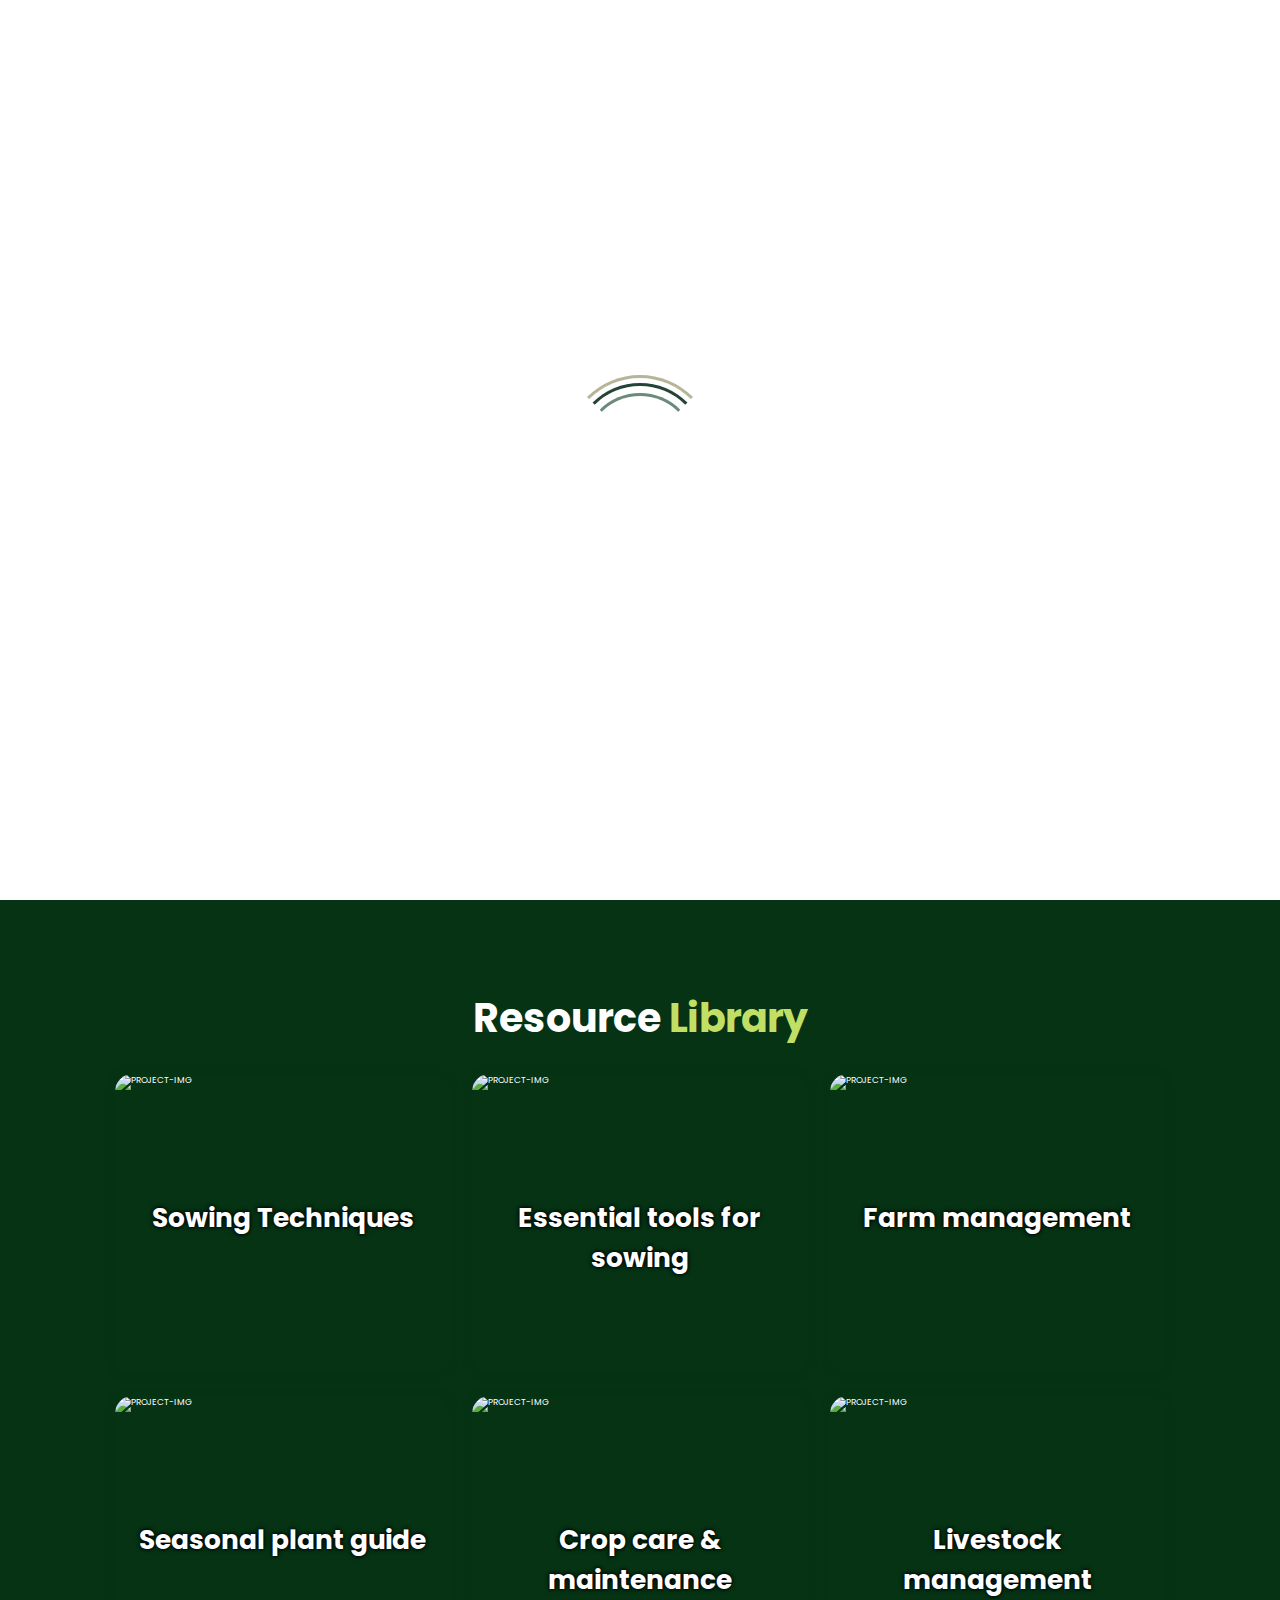
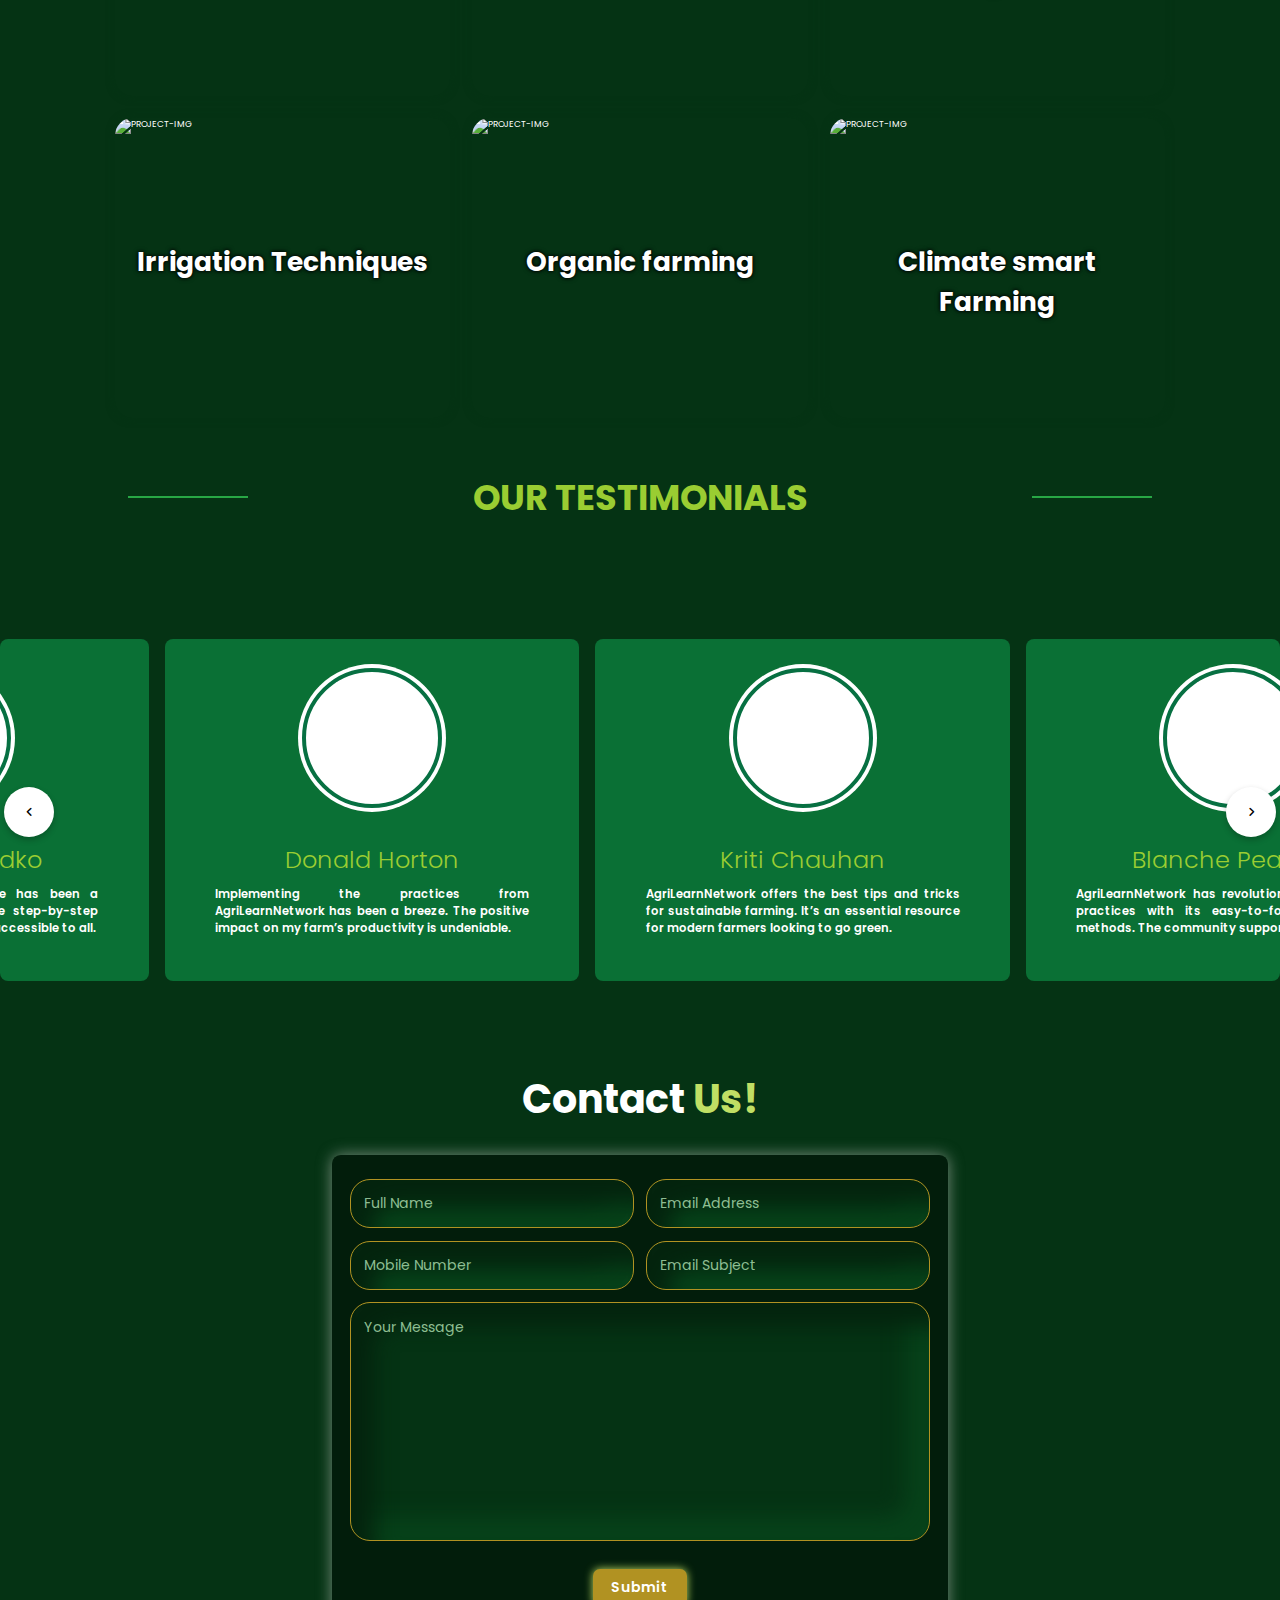
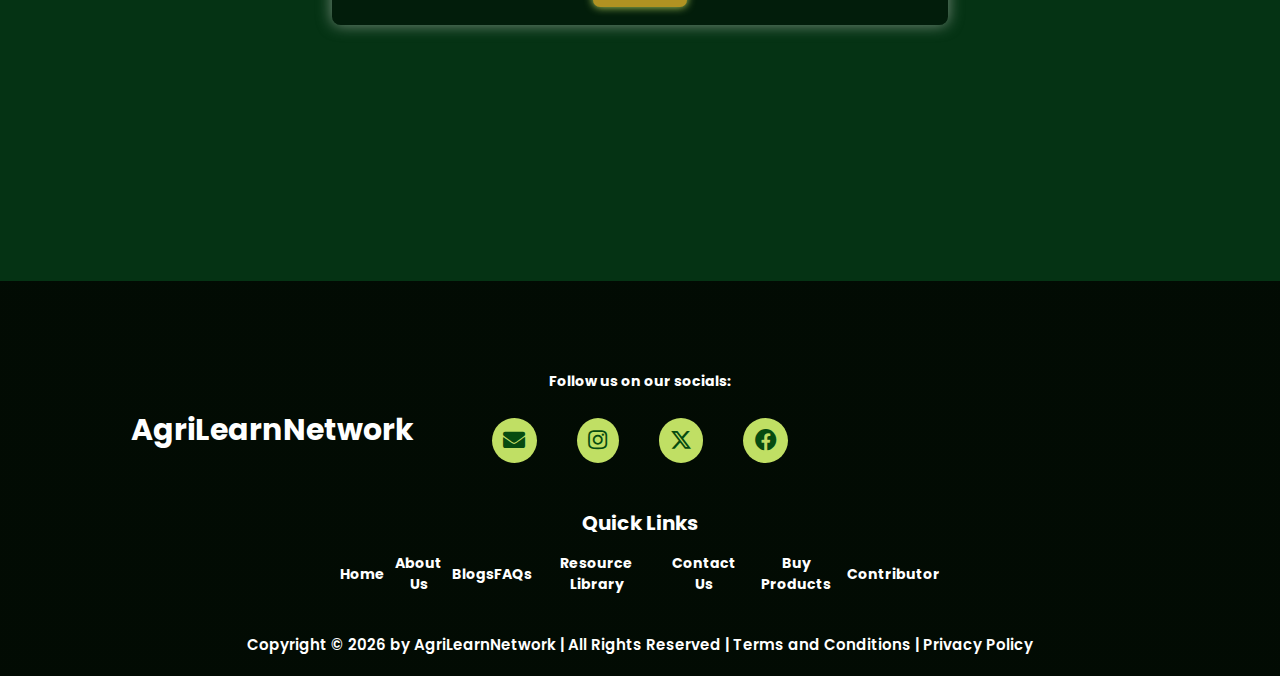
==== index.html @ 9304659e "Add files via upload" ====
<!DOCTYPE html>
<html lang="en">
  <head>
    <meta charset="UTF-8" />
    <meta http-equiv="X-UA-Compatible" content="IE=edge" />
    <meta name="viewport" content="width=device-width, initial-scale=1.0" />
    <title>AgriLearnNetwork</title>
    <link
      href="https://unpkg.com/boxicons@2.1.4/css/boxicons.min.css"
      rel="stylesheet"
    />
    <link rel="icon" href="icon.png" type="image/x-icon" />
    <link rel="stylesheet" type="text/css" href="./style.css" />

    <link
      rel="stylesheet"
      href="https://cdnjs.cloudflare.com/ajax/libs/font-awesome/6.5.1/css/all.min.css"
    />
    <link rel="stylesheet" href="./cursor/style.css" />
    <link rel="stylesheet" href="./testimonials/testimonials.css" />
    <link
      rel="stylesheet"
      href="https://cdnjs.cloudflare.com/ajax/libs/font-awesome/6.3.0/css/all.min.css"
    />
    <!-- <script src="testimonials.js" defer></script> -->

    <!-- <script src="./cursor/script.js"></script> -->

    <script
      src="https://kit.fontawesome.com/b08b6de27e.js"
      crossorigin="anonymous"
    ></script>
    <script src="https://code.jquery.com/jquery-3.6.0.min.js"></script>
    <link
      rel="stylesheet"
      href="https://cdnjs.cloudflare.com/ajax/libs/font-awesome/5.15.4/css/all.min.css"
    />

    <script
      async
      src="https://pagead2.googlesyndication.com/pagead/js/adsbygoogle.js?client=ca-pub-7972082263222296"
      crossorigin="anonymous"
    ></script>

    <script src="https://unpkg.com/sweetalert/dist/sweetalert.min.js"></script>
    <!-- <link rel="icon" href="./agriculture-icon-png-2804.png" type="'image/png"> -->
    <style>
      .legal-page a {
        text-decoration: none;
        color: white;
      }
      .legal-page a:hover {
        color: rgb(192, 223, 100);
      }
    </style>

    <link rel="stylesheet" href="./Scrollbar/scrollbar.css" />
  </head>

  <body>
    <div id="progressBar"></div>
    <script src="./Scrollbar/scrollbar.js"></script>

    <div id="loader-wrapper">
      <div id="loader"></div>
      <div class="loader-section section-left"></div>
      <div class="loader-section section-right"></div>
    </div>
    <header class="header">
      <img
        src="icon.png"
        alt="logo"
        style="height: 50px; width: 50px; margin-right: 10px"
      />
      <a href="#" class="logo" style="margin-inline-end: auto"
        ><h3>welcum</h3>
      </a>

      <!-- adding the toggle mode button -->
      <i class="bx bx-menu" id="menu-icon"></i>
      <nav class="navbar">
        <a href="#home" class="active content"
          ><i class="fa-solid fa-house"></i> Home</a
        >
        <a href="./about/about.html"
          ><i class="fa-solid fa-circle-info"></i> About</a
        >
        <a href="./blog/blogpage.html" target="_self">
          <i class="fa-solid fa-blog"></i> Blogs</a
        >
        <a href="#Resource Library"
          ><i class="fa-solid fa-book"></i> Resource Library</a
        >
        <a href="./FAQS/faqpage.html" target="_self"
          ><i class="fas fa-question-circle"></i>FAQs</a
        >
        <a href="#contact" id="nav--contact"
          ><i class="fa-solid fa-phone"></i> Contact</a
        >
        <a href="./buyproducts/buy_products.html"
          ><i class="fa fa-shopping-cart"></i>Buy Products</a
        >
        <a href="./login/login.html">
          <button id="log-in-btn" class="login-btn">Login</button>
        </a>
      </nav>
    </header>

    <section class="home" id="home">
      <div class="slider">
        <div class="home-content content glow">
          <h3 class="home--welcome">Welcome to</h3>
          <h1 class="home--welcome">AgriLearnNetwork</h1>
          <h3 class="home--welcome">
            Your Agricultural Knowledge Hub to
            <span class="multiple-text un"></span>
          </h3>
        </div>
        <div class="slide_viewer">
          <div class="slide_group">
            <div
              class="slide"
              style="background-image: url(./images/carousel-img-2.jpg)"
            ></div>
            <div
              class="slide"
              style="background-image: url(./images/carousel-img-1.jpg)"
            ></div>
            <div
              class="slide"
              style="background-image: url(./images/carousel-img-3.jpg)"
            ></div>
            <div
              class="slide"
              style="background-image: url(./images/carousel-img-4.jpg)"
            ></div>
            <div
              class="slide"
              style="background-image: url(./images/carousel-img-2.jpg)"
            ></div>
            <!--duplicate of the first image-->
            <!-- <div class="slide" style="background-image: url(./images/carousel-img-5.jpg)"></div> -->
          </div>
        </div>
      </div>
    </section>

    <section class="resource" id="Resource Library">
      <h2 class="heading">Resource<span> Library</span></h2>
      <br />
      <br />

      <div class="portfolio-container">
        <div class="portfolio-box">
          <h4 class="portfolio-heading">Sowing Techniques</h4>
          <img
            src="images/25803500_1621011873.jpg"
            alt="PROJECT-IMG"
            border="0"
          />

          <div class="portfolio-layer">
            <iframe
              width="407"
              height="300"
              src="https://www.youtube.com/embed/xIe2EjQNols?rel=0"
              frameborder="0"
              allowfullscreen
            ></iframe>
          </div>
        </div>

        <div class="portfolio-box">
          <h4 class="portfolio-heading">Essential tools for sowing</h4>
          <img
            src="images/Best-Hand-Operated-Seeding-Machines-in-India4.jpg"
            alt="PROJECT-IMG"
            border="0"
          />
          <div class="portfolio-layer">
            <iframe
              width="407"
              height="300"
              src="https://www.youtube.com/embed/UiLixTOSo6Y?rel=0"
              frameborder="0"
              allowfullscreen
            ></iframe>
          </div>
        </div>

        <div class="portfolio-box">
          <h4 class="portfolio-heading">Farm management</h4>
          <img src="images/Farm-Management.png" alt="PROJECT-IMG" />
          <div class="portfolio-layer">
            <iframe
              width="407"
              height="300"
              src="https://www.youtube.com/embed/L1qZ_-cBdgM?rel=0"
              frameborder="0"
              allowfullscreen
            ></iframe>
          </div>
        </div>

        <div class="portfolio-box">
          <h4 class="portfolio-heading">Seasonal plant guide</h4>
          <img src="images/iStock-1179642020-1024x683.jpg" alt="PROJECT-IMG" />
          <div class="portfolio-layer">
            <iframe
              width="407"
              height="300"
              src="https://www.youtube.com/embed/exfgg_2WCts?rel=0"
              frameborder="0"
              allowfullscreen
            ></iframe>
          </div>
        </div>

        <div class="portfolio-box">
          <h4 class="portfolio-heading">Crop care & maintenance</h4>
          <img src="images/insects-on-a-field.jpg" alt="PROJECT-IMG" />
          <div class="portfolio-layer">
            <iframe
              width="407"
              height="300"
              src="https://www.youtube.com/embed/juzHupSvWcw?rel=0"
              frameborder="0"
              allowfullscreen
            ></iframe>
          </div>
        </div>

        <div class="portfolio-box">
          <h4 class="portfolio-heading">Livestock management</h4>
          <img src="images/tab-04.jpg" alt="PROJECT-IMG" />
          <div class="portfolio-layer">
            <iframe
              width="407"
              height="300"
              src="https://www.youtube.com/embed/uvN8HCs8low?rel=0"
              frameborder="0"
              allowfullscreen
            ></iframe>
          </div>
        </div>

        <div class="portfolio-box">
          <h4 class="portfolio-heading">Irrigation Techniques</h4>
          <img src="images/Methods-of-Irrigation.jpg" alt="PROJECT-IMG" />
          <div class="portfolio-layer">
            <iframe
              width="407"
              height="300"
              src="https://www.youtube.com/embed/Z9HAy9EYKKs?rel=0"
              frameborder="0"
              allowfullscreen
            ></iframe>
          </div>
        </div>

        <div class="portfolio-box">
          <h4 class="portfolio-heading">Organic farming</h4>
          <img
            src="images/organic-farming-definition-examples-.jpg"
            alt="PROJECT-IMG"
          />
          <div class="portfolio-layer">
            <iframe
              width="407"
              height="300"
              src="https://www.youtube.com/embed/iPeBBw5WxZo?rel=0"
              frameborder="0"
              allowfullscreen
            ></iframe>
          </div>
        </div>

        <div class="portfolio-box">
          <h4 class="portfolio-heading">Climate smart Farming</h4>
          <img
            src="images/Things-You-Should-Know-About-Smart-Agriculture.jpeg"
            alt="PROJECT-IMG"
          />
          <div class="portfolio-layer">
            <iframe
              width="407"
              height="300"
              src="https://www.youtube.com/embed/g0wkT3mf80U?rel=0"
              frameborder="0"
              allowfullscreen
            ></iframe>
          </div>
        </div>
      </div>
    </section>

    <!-- Testimonials Section -->
    <h1 id="testi">OUR TESTIMONIALS</h1>
    <div class="wrapper">
      <script src="./testimonials/testimonials.js" defer></script>
      <i id="left" class="fa-solid fa-angle-left"></i>

      <ul class="carousel">
        <li class="card">
          <div class="img">
            <img
              src="https://images.pexels.com/photos/2379005/pexels-photo-2379005.jpeg?auto=compress&cs=tinysrgb&w=600"
              alt="img"
              draggable="false"
            />
          </div>
          <h2 id="testnames">Blanche Pearson</h2>
          <span
            >AgriLearnNetwork has revolutionized my farming practices with its
            easy-to-follow sustainable methods. The community support is
            amazing!</span
          >
        </li>
        <li class="card">
          <div class="img">
            <img
              src="https://images.pexels.com/photos/2169434/pexels-photo-2169434.jpeg?auto=compress&cs=tinysrgb&w=1260&h=750&dpr=1"
              alt="img"
              draggable="false"
            />
          </div>
          <h2 id="testnames">Anna Kolson</h2>
          <span
            >This website is a treasure trove of knowledge for eco-friendly
            farming. The guides are detailed and practical. Highly
            recommend!</span
          >
        </li>
        <li class="card">
          <div class="img">
            <img
              src="https://images.pexels.com/photos/733872/pexels-photo-733872.jpeg"
              alt="img"
              draggable="false"
            />
          </div>
          <h2 id="testnames">Lariach French</h2>
          <span
            >I’m thrilled with the results after using AgriLearnNetwork’s
            resources. The community is supportive, and the content is
            top-notch.</span
          >
        </li>
        <li class="card">
          <div class="img">
            <img
              src="https://images.pexels.com/photos/1516680/pexels-photo-1516680.jpeg?auto=compress&cs=tinysrgb&w=1260&h=750&dpr=1"
              alt="img"
              draggable="false"
            />
          </div>
          <h2 id="testnames">James Khosravi</h2>
          <span
            >Thanks to AgriLearnNetwork, I’ve seen a significant improvement in
            my crop yields and soil health. A must-visit for every farmer.</span
          >
        </li>
        <li class="card">
          <div class="img">
            <img
              src="https://images.pexels.com/photos/732425/pexels-photo-732425.jpeg?auto=compress&cs=tinysrgb&w=1260&h=750&dpr=1"
              alt="img"
              draggable="false"
            />
          </div>
          <h2 id="testnames">Kristina Zasiadko</h2>
          <span
            >AgriLearnNetwork’s expert advice has been a game-changer for my
            farm. The step-by-step guides make sustainable farming accessible to
            all.</span
          >
        </li>
        <li class="card">
          <div class="img">
            <img
              src="https://images.pexels.com/photos/2287252/pexels-photo-2287252.jpeg?auto=compress&cs=tinysrgb&w=1260&h=750&dpr=1"
              alt="img"
              draggable="false"
            />
          </div>
          <h2 id="testnames">Donald Horton</h2>
          <span
            >Implementing the practices from AgriLearnNetwork has been a breeze.
            The positive impact on my farm’s productivity is undeniable.</span
          >
        </li>
        <li class="card">
          <div class="img">
            <img
              src="https://images.pexels.com/photos/1987301/pexels-photo-1987301.jpeg?auto=compress&cs=tinysrgb&w=1260&h=750&dpr=1"
              alt="img"
              draggable="false"
            />
          </div>
          <h2 id="testnames">Kriti Chauhan</h2>
          <span
            >AgriLearnNetwork offers the best tips and tricks for sustainable
            farming. It’s an essential resource for modern farmers looking to go
            green.
          </span>
        </li>
      </ul>
      <i id="right" class="fa-solid fa-angle-right"></i>
    </div>
    <!-- Contact Section -->
    <section class="contact" id="contact">
      <h2 class="heading">Contact <span>Us!</span></h2>
      <form id="contact-form">
        <div class="input-box">
          <input type="text" placeholder="Full Name" id="fullname" required />
          <input
            type="email"
            placeholder="Email Address"
            id="emailaddress"
            required
          />
        </div>

        <div class="input-box">
          <input
            type="number"
            placeholder="Mobile Number"
            id="mobileNumber"
            required
          />
          <input
            type="text"
            placeholder="Email Subject"
            id="emailsubject"
            required
          />
        </div>

        <textarea
          id="message"
          cols="30"
          rows="10"
          placeholder="Your Message"
          required
        ></textarea>
        <input
          type="submit"
          class="btn"
          id="contact-btn"
          value="Submit"
        /><br />
      </form>
      <div class="button-container">
        <button id="review-btn">Give feedback</button>
      </div>
    </section>

    <!-- Modal -->
    <div
      id="modal"
      class="modal fixed inset-0 bg-gray-900 bg-opacity-50 flex items-center justify-center"
      style="display: none"
    >
      <div class="modal-content bg-white p-6 rounded shadow-lg relative">
        <h2 class="text-2xl font-bold mb-4">
          WE'D LOVE YOUR FEEDBACK!
          <span class="close cursor-pointer text-gray-500 absolute text-xl"
            >&times;</span
          >
        </h2>
        <p class="main-para mb-4">
          Let us know how we're doing and how we can improve. <br /><strong
            >AgriLearn Network</strong
          >
        </p>
        <div class="rating mb-4">
          <h3 class="rate-para text-xl font-semibold mb-2">
            Rate Your Experience
          </h3>
          <div class="stars" id="stars">
            <span class="star cursor-pointer" data-value="1">&#9733;</span>
            <span class="star cursor-pointer" data-value="2">&#9733;</span>
            <span class="star cursor-pointer" data-value="3">&#9733;</span>
            <span class="star cursor-pointer" data-value="4">&#9733;</span>
            <span class="star cursor-pointer" data-value="5">&#9733;</span>
          </div>
          <input type="hidden" name="rating" id="rating-value-input" required />
        </div>

        <form id="feedback-form">
          <div class="form-group mb-4">
            <label for="name" class="block text-left mb-2">Your Name</label>
            <div class="form-group flex items-center mb-4">
              <div class="icon mr-2">
                <i class="fas fa-user"></i>
              </div>
              <input
                id="name"
                class="border p-2 w-full"
                type="text"
                placeholder="Your Name"
                name="name"
                required
              />
            </div>
          </div>

          <div class="form-group mb-4">
            <label for="email" class="block text-left mb-2">Your Email</label>
            <div class="form-group flex items-center mb-4">
              <div class="icon mr-2">
                <i class="fas fa-envelope"></i>
              </div>
              <input
                id="email"
                class="border p-2 w-full"
                type="email"
                placeholder="Your Email"
                name="email"
                required
              />
            </div>
          </div>

          <div class="form-group mb-4">
            <label for="feedback" class="block text-left mb-2"
              >Your Feedback</label
            >
            <textarea
              id="feedback"
              class="border p-2 w-full"
              cols="30"
              rows="5"
              placeholder="Your Feedback"
              required
            ></textarea>
          </div>

          <button
            class="bg-blue-500 text-white px-4 py-2 rounded"
            type="submit"
          >
            Submit Feedback
          </button>
        </form>
      </div>
    </div>

    <div
      id="thank-you-popup"
      class="popup fixed inset-0 bg-gray-900 bg-opacity-50 flex items-center justify-center"
      style="display: none"
    >
      <div class="popup-content bg-white p-6 rounded shadow-lg text-center">
        <h2>Thank You for your Feedback!💚</h2>
        <div class="popup-icon">
          <img
            src="./images/feedback-tick.png"
            alt="✅"
            height="160"
            width="180"
          />
        </div>
        <p class="pop-para">
          Your feedback has been received!<br />
          We appreciate the input you provide.
        </p>
        <button
          class="popup-button bg-blue-500 text-white px-4 py-2 rounded"
          onclick="closePopup()"
        >
          Back to Home
        </button>
      </div>
    </div>

    <div
      id="rating-popup"
      class="popup fixed inset-0 bg-gray-900 bg-opacity-50 flex items-center justify-center"
      style="display: none"
    >
      <div class="popup-content bg-white p-8 rounded shadow-lg text-center">
        <h2>Please Give a Rating!⭐</h2>
        <div class="popup-icon">
          <img
            src="./images/Warning.webp"
            alt="⚠️"
            height="100"
            width="120"
            class="my-4"
            style="margin-top: 20px; margin-bottom: 20px"
          />
        </div>
        <p class="pop-para">
          Your feedback is important to us.<br />
          Please select a rating before submitting.
        </p>
        <button
          class="popup-button bg-blue-500 text-white px-4 py-2 rounded mt-4"
          onclick="closeRatingPopup()"
        >
          OK
        </button>
      </div>
    </div>
    <script>
      // Function to handle form submission
      document
        .getElementById("feedback-form")
        .addEventListener("submit", function (event) {
          event.preventDefault(); // Prevent default form submission

          // Retrieve form values
          const name = document.getElementById("name").value.trim();
          const email = document.getElementById("email").value.trim();
          const feedback = document.getElementById("feedback").value.trim();
          const rating = document
            .getElementById("rating-value-input")
            .value.trim();

          // Check if all fields are filled
          if (name && email && feedback && rating) {
            // Show the popup
            document.getElementById("popup").style.display = "flex";

            // Reset the form
            this.reset();

            // Clear the rating stars
            const stars = document.querySelectorAll(".star");
            stars.forEach((star) => star.classList.remove("active"));
          }
        });

      // Function to close the popup
      function closePopup() {
        document.getElementById("popup").style.display = "none";
      }

      // Handling star ratings
      // Handling star ratings
      const stars = document.querySelectorAll(".star");

      stars.forEach((star, index) => {
        star.addEventListener("mouseover", function () {
          // Remove active class from all stars
          stars.forEach((s) => s.classList.remove("hover"));

          // Add hover class to the hovered star and all previous stars
          for (let i = 0; i <= index; i++) {
            stars[i].classList.add("hover");
          }
        });

        star.addEventListener("click", function () {
          const value = parseInt(this.getAttribute("data-value"));
          document.getElementById("rating-value-input").value = value;

          // Remove active class from all stars
          stars.forEach((s) => s.classList.remove("active"));

          // Add active class to clicked star and all previous stars
          for (let i = 0; i < value; i++) {
            stars[i].classList.add("active");
          }
        });
      });

      // Remove hover class when mouse leaves the star container
      document
        .querySelector(".stars")
        .addEventListener("mouseleave", function () {
          stars.forEach((star) => star.classList.remove("hover"));
        });

      // Close modal
      document.querySelector(".close").addEventListener("click", () => {
        document.getElementById("modal").style.display = "none";
      });

      //RATING MODAL
      document.addEventListener("DOMContentLoaded", function () {
        const stars = document.querySelectorAll(".star");
        const ratingInput = document.getElementById("rating-value-input");
        const modal = document.getElementById("modal");
        const closeModal = document.querySelector(".close");

        stars.forEach((star) => {
          star.addEventListener("click", function () {
            const ratingValue = this.getAttribute("data-value");
            ratingInput.value = ratingValue;
            stars.forEach((star) => {
              if (star.getAttribute("data-value") <= ratingValue) {
                star.classList.add("text-yellow-500");
              } else {
                star.classList.remove("text-yellow-500");
              }
            });
          });
        });

        document
          .getElementById("feedback-form")
          .addEventListener("submit", function (event) {
            event.preventDefault();

            if (!ratingInput.value) {
              document.getElementById("rating-popup").style.display = "flex";
              return;
            }

            document.getElementById("thank-you-popup").style.display = "flex";
          });

        closeModal.addEventListener("click", function () {
          modal.style.display = "none";
        });
      });

      function closePopup() {
        document.getElementById("thank-you-popup").style.display = "none";
      }

      function closeRatingPopup() {
        document.getElementById("rating-popup").style.display = "none";
      }

      // To open the modal
      function openModal() {
        document.getElementById("modal").style.display = "flex";
      }
    </script>
    <!-- Contact form Backend -->
    <script>
      document
        .getElementById("contact-form")
        .addEventListener("submit", async function (e) {
          e.preventDefault(); // Prevent the default form submission

          // Gather form data
          const fullname = document.getElementById("fullname").value;
          const emailaddress = document.getElementById("emailaddress").value;
          const mobileNumber = document.getElementById("mobileNumber").value;
          const emailsubject = document.getElementById("emailsubject").value;
          const message = document.getElementById("message").value;

          try {
            // Send data to backend
            const response = await fetch("http://localhost:3000/contact", {
              method: "POST",
              headers: {
                "Content-Type": "application/json",
              },
              body: JSON.stringify({
                fullname,
                emailaddress,
                mobileNumber,
                emailsubject,
                message,
              }),
            });

            if (response.ok) {
              alert(
                "Thank you for contacting us! We will get back to you soon."
              );
              document.getElementById("contact-form").reset(); // Clear form
            } else {
              alert(
                "There was an error submitting your request. Please try again."
              );
            }
          } catch (error) {
            console.error("Error:", error);
            alert("An unexpected error occurred. Please try again later.");
          }
        });
    </script>

    <footer class="footer">
      <div class="footer-grid">
        <div class="footer-title">
          <h2>AgriLearnNetwork</h2>
        </div>
        <div class="footer-icons">
          <p><b>Follow us on our socials:</b></p>
          <div class="socialIcons">
            <a
              id="mail"
              href="mailto:AgriLearnNetwork@gmail.com"
              class="email-link"
              data-tooltip="AgriLearnNetwork@gmail.com"
              ><i class="fas fa-envelope"></i
            ></a>
            <a
              id="inst"
              href="https://www.instagram.com/your_username_here"
              target="_blank"
              ><i class="fab fa-instagram"></i
            ></a>
            <a
              id="twit"
              href="https://twitter.com/your_username_here"
              target="_blank"
              ><i class="fa-brands fa-x-twitter"></i
            ></a>
            <a
              id="fb"
              href="https://www.facebook.com/your_page_or_profile_here"
              target="_blank"
              ><i class="fab fa-facebook"></i
            ></a>
          </div>
        </div>
      </div>
      <div class="quick-links">
        <h2>Quick Links</h2>
        <ul>
          <li>
            <a href="#home"><p>Home</p></a>
          </li>
          <li>
            <a href="./about/about.html"><p>About Us</p></a>
          </li>
          <li>
            <a href="./blog/blogpage.html"><p>Blogs</p></a>
          </li>
          <li>
            <a href="./FAQS/faqpage.html"><p>FAQs</p></a>
          </li>
          <li>
            <a href="#Resource Library"><p>Resource Library</p></a>
          </li>
          <li>
            <a href="#contact"><p>Contact Us</p></a>
          </li>
          <li>
            <a href="./buyproducts/buy_products.html"><p>Buy Products</p></a>
          </li>
          <li>
            <a href="./Contributors/contributor.html"><p>Contributor</p></a>
          </li>
        </ul>
      </div>
      <div class="footer-text footer-right">
        <p style="font-weight: 600; font-size: 15px">
          Copyright &copy;
          <script>
            document.write(new Date().getFullYear());
          </script>
          by AgriLearnNetwork | All Rights Reserved
          <span class="legal-page"
            ><a href="./testimonials/termsandconditions.html"
              >| Terms and Conditions</a
            ></span
          >
          <span class="legal-page"
            ><a href="./testimonials/privacypolicy.html"
              >| Privacy Policy</a
            ></span
          >
        </p>
      </div>
    </footer>
    <div id="backtoTop">
      <a href="#home"><i class="bx bx-up-arrow-alt"></i></a>
    </div>
    <div class="cursor"></div>
    <div class="cursor2"></div>

    <!--Floating Iconbar-->
    <div class="icon-bar">
      <a href="https://www.instagram.com/" class="instagram" target="_blank"
        >Instagram<i class="fab fa-instagram"></i
      ></a>
      <a href="https://www.facebook.com/" class="facebook" target="_blank"
        >Facebook<i class="fab fa-facebook"></i
      ></a>
      <a href="https://x.com/" class="twitter" target="_blank"
        >Twitter<i class="fab fa-x-twitter"></i
      ></a>
      <a href="https://www.linkedin.com/" class="linkedIn" target="_blank"
        >LinkedIn<i class="fab fa-linkedin"></i
      ></a>
    </div>

    <script src="https://unpkg.com/scrollreveal"></script>
    <script src="https://unpkg.com/typed.js@2.0.16/dist/typed.umd.js"></script>

    <script src="script.js"></script>
    <!-- <script src="https://cdn.botpress.cloud/webchat/v1/inject.js"></script>
<script src="https://mediafiles.botpress.cloud/1cfb7415-d4fc-4477-8d00-3717d30c975b/webchat/config.js" defer></script> -->

    <script src="https://cdn.botpress.cloud/webchat/v1/inject.js"></script>

    <script>
      window.addEventListener("scroll", function () {
        var scrollPosition = window.scrollY;
        var backToTopButton = document.getElementById("backtoTop");

        if (scrollPosition > 300) {
          // Adjust this value as needed to show the button at the desired scroll position
          backToTopButton.style.display = "block";
        } else {
          backToTopButton.style.display = "none";
        }
      });

      document.addEventListener("DOMContentLoaded", function () {
        const slideGroup = document.querySelector(".slide_group");
        let currentSlide = 0;
        const images = [
          "./images/carousel-img-2.jpg",
          "./images/carousel-img-1.jpg",
          "./images/carousel-img-3.jpg",
          "./images/carousel-img-4.jpg",
        ];

        function showSlide(n) {
          slideGroup.style.left = `${-n * 100}%`; // Adjust left property based on current slide
          currentSlide = n;
        }

        function nextSlide() {
          currentSlide = (currentSlide + 1) % images.length; // Move to the next slide
          showSlide(currentSlide);
        }

        setInterval(nextSlide, 2000); // Automatically change slide every 2 seconds

        // Preload images for smoother transition
        images.forEach((src) => {
          const img = new Image();
          img.src = src;
        });
      });

      // mobile no validation @dhruv8433
      const mobileNumberInput = document.getElementById("mobileNumber");

      mobileNumberInput.addEventListener("input", () => {
        const maxLength = 10;
        const value = mobileNumberInput.value;

        if (value.length > maxLength) {
          mobileNumberInput.value = value.slice(0, maxLength);
        }
      });
    </script>
    <!-- <script src="https://mediafiles.botpress.cloud/43c4d3ec-a251-474f-8cce-3d8737805a57/webchat/config.js" defer></script> -->
    <script type="text/javascript">
      (function (d, t) {
        var v = d.createElement(t),
          s = d.getElementsByTagName(t)[0];
        v.onload = function () {
          window.voiceflow.chat.load({
            verify: { projectID: "664632efd181ce0921d32ed5" },
            url: "https://general-runtime.voiceflow.com",
            versionID: "production",
          });
        };
        v.src = "https://cdn.voiceflow.com/widget/bundle.mjs";
        v.type = "text/javascript";
        s.parentNode.insertBefore(v, s);
      })(document, "script");
    </script>

    <script type="text/javascript">
      window.addEventListener("scroll", function () {
        var header = document.querySelector("header");
        header.classList.toggle("sticky", window.scrollY > 10);
      });
    </script>
    <script>
      var cursor = document.querySelector(".cursor");
      var cursor2 = document.querySelector(".cursor2");
      document.addEventListener("mousemove", function (e) {
        cursor.style.cssText = cursor2.style.cssText =
          "left: " + e.clientX + "px; top: " + e.clientY + "px;";
      });
    </script>
  </body>
</html>
---- style.css ----
@import url("https://fonts.googleapis.com/css?family=Poppins:wght@300;400;500;600;700;800;900&display=swap");
@import url("https://fonts.googleapis.com/css2?family=Playfair+Display&display=swap");
* {
  margin: 0;
  padding: 0;
  box-sizing: border-box;
  text-decoration: none;
  border: none;
  outline: none;
  scroll-behavior: smooth;
  font-family: "Poppins";
}

/* Customizing the title */
.swal-title {
  color: #000000 !important; /* Change title color */
}

/* Customizing the text */
.swal-text {
  color: #000000 !important; /* Change text color */
}

/* Customizing the button */
.swal-button {
  background-color:#053314 !important; /* Change button background color */
  color: #ffffff !important; /* Change button text color */
}

/* Customizing the button on hover */
.swal-button:hover {
  background-color:#0e4b16 !important; /* Change button hover background color */
}
:root {
  --bg-color: #053314;
  --second-color: #064b10;
  --txt-color: #fff;
  --main-color: rgb(192, 223, 100);
}

html {
  font-size: 62.5%;
  overflow-x: hidden;
}

body {
  background-color: var(--bg-color);
  color: var(--txt-color);
}
body::-webkit-scrollbar {
  display: none;
}
body {
  scrollbar-width: none;

}
section {
  min-height: 100vh;
  padding: 10rem 9% 2rem;
}
/* .header {
  position: fixed;
  top: 0;
  left: 0;
  width: 100%;
  padding: 2rem 5%;
  background-color: var(--bg-color);
  display: flex;
  justify-content: space-between;
  align-items: center;
  z-index: 100;
}
.header.sticky {
  border-bottom: 0.1rem solid rgb(252, 187, 223);
} */
.header img{
  height: 6rem;
  margin-right: 2rem;
}
.logo {
  font-size: 2vmax;
  color: var(--txt-color);
  font-weight: 600;
  margin-right: 0;
  cursor: default;
}
.navbar a {
  font-size: 1.5vmax;

 }
 section
 {
   min-height: 100vh;
   padding: 10rem 9% 2rem;
 }
 .header
 {
  position: fixed;
  opacity: 0.8;
   top: 0;
   left: 0;
   width:100%;
   padding:2rem 9%;
   background-color: var(--bg-color);
   display: flex;
   justify-content: space-between;
   align-items: center;
   z-index: 100;
   transition: all 0.8s;
 }
 .header.sticky
 {
  opacity: 0.9;
  padding: 2rem 10% 2rem 5%; /* Adjusted padding to ensure space for the sign-in button */
  background-color: --main-color;
  box-shadow: 0 0 1.5px 2px rgb(14, 14, 14,0.8);
 }

 nav{
  margin-right: 10px;
  display: flex;
}
 .logo
 {
    font-size: 2.5rem;
    color: var(--txt-color);
    font-weight: 600;
    cursor: default;
 }
 .navbar a {
  /* position: relative; */
  font-size: 1.4rem;
  /* left: 118px; */
  color: var(--txt-color);
  margin-right: 3.1rem;
  transition: 0.3s;
}
.navbar a:hover {
  color: var(--main-color);
  animation: blink 1s infinite;
  transform: scale(1.1);
  text-shadow: 1px 1px 5px rgba(255, 255, 255, 0.1);
}

@keyframes blink {
  0%, 100% {
    color: var(--main-color);
  }
  50% {
    color: transparent;
  }
}

.navbar a:not(.active):hover {
  color: var(--main-color);
}


.navbar a.active,
.navbar a.active:hover {
  color: var(--main-color);
}
  .navbar.active {
  display: block;
}
  .navbar a {
    position: relative;
    font-size: 1.5rem;
    color: var(--txt-color);
    margin-right: 3.1rem;
    transition: 0.3s;
  }

  .navbar a:hover::after {
    content: "";
    position: absolute;
    width: 100%;
    height: 2px; /* Adjust height as needed */
    background-color: rgb(255, 255, 255); /* Change to the desired color */
    left: 0;
    bottom: -5px; /* Adjust position as needed */
  }

  .navbar a::after {
    content: "";
    position: absolute;
    width: 0;
    height: 2px; /* Adjust height as needed */
    background-color: rgb(255, 255, 255); /* Change to the desired color */
    left: 0;
    bottom: -5px; /* Adjust position as needed */
    transition: width 0.5s;
  }

  .navbar a:hover::after {
    width: 100%;
  }

.logoImg {
  width: 80px;
  height: auto; /* Use auto to maintain aspect ratio */
  max-width: 100%;

  margin-right: 5px; /* Adjust margin as needed */
}

#menu-icon {
  font-size: 3.6rem;
  color: var(--txt-color);
  display: none;
}

/* Theme Toggle Button */
.theme-toggle {
  position: fixed;
  top: 26px;
  right: 30px;
  display: flex;
  align-items: center;
  justify-content: center;
  cursor: pointer;
  background-color: yellow;
  border-radius: 50%;
  width: 40px;
  height: 40px;
  box-shadow: 0 4px 6px rgba(0, 0, 0, 0.1);
  transition: background-color 0.3s, box-shadow 0.3s;
  z-index: 1000;
}

.theme-toggle i {
  font-size: 20px;
  color: rgb(3, 3, 38);
}

.theme-toggle .fa-moon {
  display: none;
}

/* Dark Theme Styles */
body.dark-theme {
  background-color: #121212;
  color: #ffffff;
}

body.dark-theme .header,
body.dark-theme .footer,
body.dark-theme .navbar {
  background-color: black;
  color: #ffffff;
}


body.dark-theme .theme-toggle {
  background-color: rgb(3, 3, 38);
  box-shadow: 0 4px 6px rgba(0, 0, 0, 0.4);
}

body.dark-theme .theme-toggle .fa-sun {
  display: none;
}

body.dark-theme .theme-toggle .fa-moon {
  display: inline;
  color: #f1c40f;
}

body.dark-theme a {
  color: #f1c40f;
}

body.dark-theme button {
  background-color: black;
  color: #ffffff;
}

body.dark-theme input, body.dark-theme textarea {
  background-color: black;
  color: #ffffff;
  border: 1px solid black;
}

body.dark-theme .contact #mobileNumber,
body.dark-theme .contact #fullname,
body.dark-theme .contact #emailaddress,
body.dark-theme .contact #emailsubject,
body.dark-theme .contact #message {
  background-color: #555555;
  color: white;
  border: 1px solid black;
  box-shadow: 0 4px 6px rgba(100, 100, 100, 0.4);
}


/* body.dark-theme .contact input,
body.dark-theme .contact textarea {
  background-color: #555555;
  color: #000000;
  border: 1px solid #555555;
} */

/* .home {
  display: flex;
  justify-content: flex-end;
  align-items: end;
  gap: 2vmax;
  flex-wrap: wrap;
  padding-top: 14vmax;
} */
/* .home-img img {
  width: 70%;
  padding-left: 5vmax
  animation: floatImage 4s ease-in-out infinite;
} */

@keyframes floatImage {
  0% {
    transform: translateY(0);
  }
  50% {
    transform: translateY(-2.4rem);
  }
  100% {
    transform: translateY(0);
  }
}

/* ---------SLIDER CSS------------------------ */


.home {
  width: 100%;
  /* border: 2px solid blue;  */
  padding: 0;
  margin: 0;
  position: relative;
} 
.slider {
  margin: 0;
  min-width: 100%;
  /* border: 2px solid red; */
  min-height: 100vh;  
}

.slide_viewer {
  width: 100%;
  height: 100vh;
  overflow: hidden;
  position: relative;
}

.slide_group { 
  display: flex;
  height: 100%;
  width: 500%; /* Updated width to accommodate all slides */
  transition: transform 1s ease-in-out; /* Smooth sliding transition */
}
.slide {
  width: 20%; /* Each slide takes up 20% of the width */
  flex-shrink: 0;
  background-size: cover;
  background-position: center;
}

.home-content{
  z-index: 1;
  position: absolute;
  top: 30%;
  left: 25.0%;
  background: rgba(0, 42, 0, 0.441);
  border-radius: 50px;
  padding: 3vmax 3vmax 3vmax 3vmax; 
  /* filter: blur(0.8px); */
  width: 55%;
  height: 25vmax;
  font-size: 4vmax;
}




.home-content h3 {
  font-size: 4.2rem;
  font-weight: 700;
}
.home-content h3:nth-of-type(2) {

  margin-right:5px; /* Adjust margin as needed */
}

 #menu-icon
 {
    font-size: 3.6rem;
    color:var(--txt-color);
    display:none;
 }
 
 /* .home
 {
   display: grid;
   justify-content: center;
   align-items: center;
   grid-template-columns: 600px 300px;
 } */
 /* .home-img img
 {
  width: 20vw;
  animation:floatImage 4s ease-in-out infinite;
 } */

 @keyframes floatImage{
  0%
  {
    transform:translateY(0);
  }
  50%
  {
    transform:translateY(-2.4rem);
  }
  100%
  {
    transform:translateY(0);
  }
 }

 .home-content h3
 {
   font-size: 4.2rem;
   font-weight: 700;
 }
 .home-content h3:nth-of-type(2)
 {
  margin-bottom: 2rem;
}
span {
  color: var(--main-color);
}
.glow {    /*Added glow to the welcome div */
  /* font-size: 80px; */
  color: #fff;
  /* text-align: center; */
  animation: glow 1s ease-in-out infinite alternate;
}

@-webkit-keyframes glow {
  from {
    text-shadow: #FC0 1px 0 10px;

  }
  
  to {
    text-shadow: yellowgreen 5px 0 15px;
  }
}

.un    /* Added underline to typing cursor*/
{
  text-decoration: underline;
}


.home-img {
  width: 45%;
  height: 30vmax;
}

.home-content h1 {
  font-size: 5.6rem;
  font-weight: 700;
  line-height: 1.3;
}
.social-media a {
  display: inline-flex;
  justify-content: center;
  align-items: center;
  width: 4rem;
  height: 4rem;
  background: transparent;
  border: 0.2rem solid var(--main-color);
  border-radius: 50%;
  font-size: 2rem;
  color: var(--main-color);
  margin: 3rem 1.5rem 3rem 0;
  transition: 0.5sec ease;
}
/* .socialIcons a:hover {
  background: var(--main-color);
  color: var(--second-color);
  box-shadow: 0 0 1rem var(--main-color);
} */

.btn {
  display: inline-block;
  padding: 1rem 2.8rem;
  background: var(--main-color);
  border-radius: 4rem;
  box-shadow: 0 0 1rem var(--main-color);
  font-size: 1.6rem;
  color: var(--second-color);
  letter-spacing: 0.1rem;
  font-weight: 600;
  transition: 0.5sec ease;
}

.email-link {
  position: relative;
  display: inline-block;
}

.email-link::after {
  content: attr(data-tooltip);
  position: absolute;
  bottom: 125%;
  left: 50%;
  transform: translateX(-50%);
  background-color: #333;
  color: #fff;
  padding: 5px;
  border-radius: 4px;
  font-size: 14px;
  white-space: nowrap;
  opacity: 0;
  visibility: hidden;
  transition: opacity 0.3s, visibility 0.3s;
}

.email-link:hover::after {
  opacity: 1;
  visibility: visible;
}
.btn-cv-res {
  display: inline-block;
  padding: 1rem 2.8rem;
  background: var(--main-color);
  border-radius: 4rem;
  box-shadow: 0 0 1rem var(--main-color);
  font-size: 1.6rem;
  color: var(--second-color);
  letter-spacing: 0.1rem;
  font-weight: 600;
  transition: 0.5sec ease;
  margin-bottom: 15px;
  margin-right: 15px;
}

.btn2 {
  margin-left: 9px;
  display: inline-block;
  padding: 1rem 2.8rem;
  background: var(--main-color);
  border-radius: 4rem;
  box-shadow: 0 0 1rem var(--main-color);
  font-size: 1.6rem;
  color: var(--second-color);
  letter-spacing: 0.1rem;
  font-weight: 600;
  transition: 0.5sec ease;
}

.btn:hover {
  box-shadow: none;
}
.btn2:hover {
  box-shadow: none;
}
.space {
  display: block;
}

.about {
  position: relative;
  height: 100vh; 
  display: flex;
  align-items: center;
  justify-content: center;
  overflow: hidden;
}

/*.about-img img {
  width: 35vw;
}*/

.video-wrapper {
  position: absolute;
  top: 0;
  left: 0;
  width: 100%;
  height: 100%;
  overflow: hidden;
}

.video-wrapper video {
  width: 100%;
  height: 100%;
  object-fit: cover;
}

.video-overlay{
  position: absolute;
  top:0;
  left:0;
  width:100%;
  height:100%;
  background-color: rgba(0,0,0,0,0.5);
  z-index: 1;
}

.background-video{
  filter: contrast(1.5) brightness(1.4);
  z-index:0;
}

.overlay {
  position: absolute;
  top: 0;
  left: 0;
  width: 100%;
  height: 100%;
  background: rgba(0, 0, 0, 0.5);
  display: flex;
  align-items: center;
  justify-content: center;
  padding: 20px;
}

.about-content {
  color: white;
  text-align: left;
  z-index: 2;
  display: flex;
  align-items: center;
  flex-direction: column;
  gap: 20px;
  width: 90%;
}

.about-content .heading {
  text-align: center;
  font-size: 9rem;
}

.about-content .heading span {
  font-size: 7rem; 
}

.heading {
  text-align: center;
  font-size: 4.5rem;
}

.about-content h2 {
  text-align: left;
  line-height: 1.2;
}
.about-content h3 {
  font-size: 2.6rem;
}
.about-content p {
  font-size: 1.9rem;
  line-height: 1.6;
  margin: 2rem 0 3rem;
  text-align: justify;
  display: -webkit-box;
  -webkit-box-orient: vertical;
  overflow: hidden;
}

@media (max-width: 1024px) {
  .about-content {
    flex-direction: column; 
  }

  .about-content .heading {
    font-size: 3rem;
  }

  .about-content .heading span {
    font-size: 4rem; 
  }

  .about-content p {
    font-size: 2.5rem;
  }
}

@media (max-width: 768px) {
  .about-content .heading {
    font-size: 3rem;
  }

  .about-content .heading span {
    font-size: 4rem; 
  }

  .about-content p {
    font-size: 2rem;
  }
}

@media (max-width: 480px) {
  .about-content .heading {
    font-size: 1.5rem;
  }

  .about-content .heading span {
    font-size: 2rem; 
  }

  .about-content p {
    font-size: 1.5rem;
  }

  .overlay {
    padding: 10px;
  }
}



.services-container {
  display: flex;
  justify-content: space-between;
  align-items: center;
  flex-wrap: wrap;
  gap: 2rem;
  margin: 7px;
  align-self: stretch;
  flex-basis: 100%;
}

.services-container .services-box {
  flex: 1 1 30rem;
  background: var(--second-color);
  padding: 3rem 2rem 4rem;
  border-radius: 2rem;
  text-align: center;
  border: 0.2rem solid var(--bg-color);
  transition: 0.5s ease;
  position: relative;
  overflow: hidden;
  align-self: stretch;
}

.services-box i {
  font-size: 7rem;
  color: var(--main-color);
}

.services-box h3 {
  font-size: 2.6rem;
  color: white;
  text-shadow: #07421a;
  text-shadow: 0 0 5px rgb(192, 223, 100);
}

.services-box h3:hover {
  font-size: 2.6rem;
  text-shadow: #07421a;
}

.services-box p {
  font-size: 1.6rem;
  margin: 1rem 0 3rem;
}

.with-blur-backdrop {
  background-color: none;
  -webkit-backdrop-filter: blur(3px);
  backdrop-filter: blur(3px);
  padding: 10px;
  border-radius: 10px;
}

@keyframes slideInFromBelow {
  from {
    opacity: 0;
    transform: translateY(50px);
  }
  to {
    opacity: 1;
    transform: translateY(0);
  }
}

.services-box {
  display: flex;
  flex-wrap: wrap;
  justify-content: center;
  font-family: "Inter", sans-serif;
  padding: 30px;
}

.fcard {
  display: flex;
  margin-top: auto;
  flex-direction: column;
  position: relative;
  width: 290px;
  background: linear-gradient(90deg, rgb(31, 102, 31), rgb(231, 231, 121));
  background: -webkit-linear-gradient(90deg, rgb(31, 102, 31), rgb(231, 231, 121));
  border-radius: 10px;
  margin: 10px;
  align-self: stretch;
  flex: 1 1 21%;
  opacity: 1; 
  cursor: pointer;
  transform: translateY(0px); 
  transition: transform 0.3s ease, box-shadow 0.3s ease, opacity 0.3s ease; 
}

.fcard-content {
  padding: 10px;
  padding-bottom: 5px;
}

.fcard:hover {
  box-shadow: 2px 2px 10px rgba(185, 185, 106, 0.8); 
  transform: scale(1.1);
  -webkit-transform: scale(1.1);
  -ms-transform: scale(1.1);
}

/* Animation keyframes */
@keyframes slideInFromBelow {
  from {
    transform: translateY(100px);
    opacity: 0;
  }
  to {
    transform: translateY(0px);
    opacity: 1;
  }
}

.article h2 {
  font-size: 22px;
  letter-spacing: 1px;
  text-shadow: 1.5px 1px green;
  text-align: left;
}

.article p {
  font-size: 12px;
  color: rgb(255, 255, 199);
}

.agrblg {
  height: 290px;
  width: 100%;
  overflow: hidden;
  border-top-left-radius: 10px;
  border-top-right-radius: 10px;
  filter: drop-shadow(0px 2px 2px #133813aa);
}

.article {
  padding: 22px;
  text-align: justify;
  display: flex;
  flex-direction: column;
  height: 100%;
}

a {
  text-decoration: none;
}

.day {
  display: flex;
  flex-direction: column;
  position: absolute;
  justify-content: space-between;
  bottom: 0;
  padding: 0;
}

.day ul {
  list-style: none;
  display: flex;
  justify-content: space-between;
}

.date {
  margin-right: 5px;
  text-align: left;
  padding-right: 30px;
}

.time {
  text-align: right;
  padding-left: 50px;
  align-self: flex-end;
}

.day p {
  color: rgb(230, 226, 226);
}

.pos{
  position: relative;
}

.portfolio {
  background-color: var(--second-color);
}
.portfolio h2 {
  margin-bottom: 4rem;
}

.portfolio-container {
  display: grid;
  grid-template-columns: repeat(3, 1fr);
  align-items: center;
  gap: 2.5rem;
}

.portfolio-container .portfolio-box {
  position: relative;
  border-radius: 2rem;
  box-shadow: 0 0 1rem var(--bg-color);
  overflow: hidden;
  display: flex;
}

.portfolio-box img {
  width: 100%;
  height: 300px;
  transition: 0.5s ease;
}

.portfolio-box:hover img {
  transform: scale(1.1);
}

.portfolio-box .portfolio-layer {
  position: absolute;
  bottom: 0;
  left: 0;
  width: 100%;
  height: 100%;
  background: linear-gradient(rgba(0, 0, 0, 0.1), var(--main-color));
  display: flex;
  justify-content: center;
  align-items: center;
  flex-direction: column;
  text-align: center;
  padding: 0 4rem;
  transform: translateY(100%);
  transition: 0.5s ease;
  /* color:rgb(227, 233, 211); */
  color: var(--txt-color);
  /* text-shadow : 1px 1px 2px black !important; */
  text-shadow: var(--second-color) 1px 0 10px;
}

.portfolio-box:hover .portfolio-layer {
  transform: translateY(0);
}
.portfolio-box h4 {
  font-size: 3rem;

}
.portfolio-heading {
  position: absolute;
  top: 38%;
  left: 0;
  width: 100%;
  text-align: center;
  color: white;
  text-shadow: 0 0 3px #000000, 0 0 5px #000000;
  padding: 10px;
  box-sizing: border-box;
  margin: 0;
}

.portfolio-layer p {
  font-size: 1.6rem;
  margin: 0.3rem 0 1rem;
}

.portfolio-layer a {
  position: absolute;
  display: inline-flex;
  justify-content: center;
  align-items: center;
  width: 5rem;
  height: 5rem;
  background: var(--txt-color);
  border-radius: 50%;
}

/* Contact Section */
.contact h2 {
  margin-bottom: 3rem;
  color: #ffffff;
}

.contact form {
  max-width: 70rem;
  margin: 1rem auto;
  text-align: center;
  margin-bottom: 3rem;
  padding: 2rem;
  background: rgba(0, 0, 0, 0.42);
  border-radius: 1rem; 
  box-shadow: 0 0 15px rgba(235, 232, 232, 0.5); 
}

.contact form .input-box {
  display: flex;
  justify-content: space-between;
  flex-wrap: wrap;
}

.contact form .input-box input,
.contact form textarea {
  width: 100%;
  padding: 1.5rem;
  font-size: 1.6rem;
  color: white !important;
  background: #053314;
  border-radius: 20px;
  margin: 0.7rem 0;
  border: 1px solid #B19222;
  box-shadow: inset 23px 23px 21px #04240e, inset -23px -23px 21px #07421a;
}

.contact form .input-box input::placeholder,
.contact form textarea::placeholder {
  color: rgba(206, 255, 206, 0.7) !important;
}

input[type="number"]::-webkit-inner-spin-button,
input[type="number"]::-webkit-inner-spin-button {
  -webkit-appearance: none;
  margin: 0;
}

.contact form .input-box input {
  width: 49%;
}

.contact form textarea {
  resize: none;
}

.contact form .btn {
  margin-top: 2rem;
  cursor: pointer;
  padding: 1rem 2rem;
  background: #B19222;
  color: #fff; 
  border: none; 
  border-radius: 0.8rem;
  transition: background 0.3s; 
}

.contact form .btn:hover {
  background: #997016;
}

#review-btn {
  padding: 10px 20px;
  border: none;
  border-radius: 20px 0 0 20px;
  background-color: #B19222;
  color: white;
  font-size: 16px;
  writing-mode: vertical-rl;
  cursor: pointer;
  transition: background-color 0.3s ease;
  position: absolute;
  right: 0; /* Attach to the right edge */
  top: 50%; /* Vertically center */
  transform: translateY(-50%); /* Adjust for centering */
  white-space: nowrap; /* Prevent text from wrapping */
}

#review-btn:hover {
  background-color: #997016;
}

.button-container {
  position: fixed;
  top: 50%;
  right: 0;
  transform: translateY(-50%);
  z-index: 200; /* Ensure it stays on top */
}

/* Modal styles */

.modal {
  display: none;
  flex-direction: column;
  justify-content: center;
  align-items: center;
  position: fixed;
  z-index: 101;
  left: 0;
  top: 0;
  width: 100%;
  height: 100%;
  background-color: rgba(0, 0, 0, 0.4);
}
.modal-content {
  background: linear-gradient(180deg, rgb(176, 255, 152), rgb(4, 74, 4));
  padding: 11px 13px;
  border-radius: 10px;
  width: 90%;
  max-width: 470px;
  height: 590px;
  box-shadow: 0 0 20px rgba(0, 0, 0, 0.2);
  position: relative;
  text-align: center;
}
.modal .main-para {
  font-size: 16px;
  margin-top: 6px;
  color: #004e1a;
  font-weight: 500;
}
.modal .rate-para  {
  margin-top: 10px;
  font-size: 16px;
  margin-bottom: 4px;
  color: #000;
  letter-spacing: 2px;
    transition: 700ms ease;
    font-variation-settings: "wght" 311;
    margin-bottom: 1%;
    color: rgb(13, 24, 10);
    outline: none;
    text-align: center;
}

.modal .rate-para:hover {
    font-variation-settings: "wght" 782;
    letter-spacing: 3px;
}

/* Updated close button styles */
.close {
  color: #175600;
  font-size: 20px;
  font-weight: bold;
  cursor: pointer;
  position: absolute;
  top: 2px;
  right: 2px;
  width: 25px;
  height: 25px;
  display: flex;
  justify-content: center;
  align-items: center;
  background-color: #00e10017;
  border-radius: 50%;
  border: 2px solid #009a03;
  transition: background-color 0.3s ease, color 0.3s ease, transform 0.3s ease;
}

.close:hover,
.close:focus {
  background-color: #04ff043d;
  color: #000;
  transform: rotate(90deg);
}



.modal-content h2 {
  margin-top: 4px;
  text-align: center;
  color: rgb(0, 28, 6);
  font-size: 28px;
}

.form-group {
  position: relative;
  margin-bottom: 20px;
}
.form-group .icon {
  position: absolute;
  top: 50%;
  left: 10px;
  transform: translateY(-50%);
  background-color: rgb(75, 179, 75);
  color: white;
  border-radius: 50%;
  width: 24px;
  height: 24px;
  display: flex;
  justify-content: center;
  align-items: center;
}

.form-group input,
.form-group textarea {
  width: 100%;
  padding: 10px 10px 10px 40px;
  border: 1px solid #ccc;
  border-radius: 5px;
  font-size: 14px;
}
.form-group input::placeholder,
.form-group textarea::placeholder {
  color: #bbb;
}

.form-group textarea {
  height: 80px;
  padding: 10px;
}

.form-group label {
  display: block;
  margin-bottom: 5px;
  font-weight: bold;
}

.modal-content button[type="submit"] {
  background: linear-gradient(to right, rgb(75, 179, 75), rgb(42, 228, 42));
  color: white;
  border: none;
  border-radius: 5px;
  padding: 10px;
  font-size: 16px;
  cursor: pointer;
  box-shadow: 0 0 0 rgba(97, 218, 251, 0.7);
  animation: pulse 2s infinite;
  transition: background-color 0.3s, transform 0.3s;
  width: 100%;
}
.modal-content button[type="submit"]:hover {
  background: linear-gradient(135deg, rgb(63, 220, 63), rgb(20, 124, 20));
  transform: translateY(2px);
}
.modal-content button[type="submit"]:focus {
  outline: none;
}

.stars {
  font-size: 40px;
  display: inline-block;
  margin-bottom: 2px;
}

.star {
  cursor: pointer;
  color: #ccc;
  transition: transform 0.4s ease-in-out; 
}

.star:hover,
.star.hover {
  color: #fdd835;
  transform: scale(1.4);
}

.star.active,
.star.active:hover {
  color: #fdd835;
}

.star.active:hover ~ .star {
  transform: scale(1.2);
}

.form-group .block {
  text-align: left;
  font-size: 15px;
}

/* Popup */
.popup {
  position: fixed;
  top: 0;
  left: 0;
  width: 100%;
  height: 100%;
  background-color: rgba(0, 0, 0, 0.5);
  display: flex;
  justify-content: center;
  align-items: center;
  z-index: 1000;
}

.popup-content {
  background-color: rgb(206, 231, 203);
  padding: 20px;
  text-align: center;
  width: 92%;
  max-width: 490px;
  height: 300px;
  border-radius: 10px;
}

.popup-content h2 {
  font-size: 23px;
  color: #04862d;
}
.popup-content .pop-para
{
  color: #535252;
  font-size: 16px;
  margin-bottom: 11px;
  position: relative;
  bottom: 29px;
}
.popup-button {
  background-color: rgb(9, 148, 9);
  color: #fff;
  border: none;
  padding: 10px 20px;
  border-radius: 5px;
  cursor: pointer;
  transition: background-color 0.3s ease;
  font-size: 17px;
  position: relative;
  bottom: 29px;
}

.popup-button:hover {
  background-color: #196205;
  transform: translateY( 1px);
}
.popup-content  img { 
  padding: 0;
  position: relative;
  bottom: 17px;
}
/* Adding glow effect to the whole modal box */
.modal-content {
  box-shadow: 0 0 20px 5px rgba(0, 0, 0, 0.367);
}
.modal-content:hover {
  box-shadow: 0 0 20px 5px rgba(255, 255, 255, 0.242);
  transition: 0.35s;
}
/* Adding glow effect to the input fields and textarea */

.form-group input:hover,
.form-group textarea:hover{
  box-shadow: 0 0 10px 2px rgba(255, 255, 255, 0.6);
  transition: 0.35s;
}

/* Adding glow effect to the feedback button */
.modal-content button[type="submit"]:hover {
  box-shadow: 0 0 10px 2px rgba(255, 255, 255, 0.6);
  transition: 0.35s;
}


/* .modal {
  
  display: none;
  flex-direction: column; */
  /* flex-wrap: nowrap; */
  /* justify-content: center;
  align-items: center;
  position: fixed;
  z-index: 101;
  left: 0;
  top: 0;
  width: 100%;
  height: 100%;
  background-color: rgba(0, 0, 0, 0.4);
}
.modal-content {
  background-color: #ffffff; */
  /* margin: 10% auto; */
  /* padding: 50px;
  border-radius: 10px;
  width: 90%;
  max-width: 500px;
  box-shadow: 0 0 20px rgba(0, 0, 0, 0.2);
  position: relative;
    text-align: center;
}
.close {
  color: #aaa;
  float: right;
  font-size: 24px;
  font-weight: bold;
  cursor: pointer;
}
.close:hover,
.close:focus {
  color: #000;
}
.modal-content h2 {
  margin-top: 0;
  margin-bottom: 10px;
  text-align: center;
  color:black;
  font-size: 24px;
} */
/* .modal-content label {
  display: block;
  margin-bottom: 8px;
  color: #666;
} */
/* .form-group {
  position: relative;
  margin-bottom: 20px;
}
.form-group .icon {
  position: absolute;
  top: 50%;
  left: 10px;
  transform: translateY(-50%);
  background-color: #8a2be2;
  background-color: rgb(75, 179, 75);
  color: white;
  border-radius: 50%;
  width: 24px;
  height: 24px;
  display: flex;
  justify-content: center;
  align-items: center;
}
.form-group input,
.form-group textarea {
    width: 100%;
    padding: 10px 10px 10px 40px;
    border: 1px solid #ccc;
    border-radius: 5px;
    font-size: 14px;
}
.form-group input::placeholder,
.form-group textarea::placeholder {
    color: #bbb;
}
.form-group textarea {
  height: 80px;
  padding: 10px;
}

.modal-content button[type="submit"] {
  background: linear-gradient(to right, #8a2be2, #f163ed);
  background: linear-gradient(to right, rgb(75, 179, 75), rgb(42, 228, 42));
    color: white;
    border: none;
    border-radius: 5px;
    padding: 10px;
    font-size: 16px;
    cursor: pointer;
    width: 100%;
}

.modal-content button[type="submit"]:hover {
  background: linear-gradient(to right, #f55ef0, #8a2be2);
  background: linear-gradient(to right, rgb(63, 220, 63), rgb(20, 124, 20));
}


.modal-content button[type="submit"]:focus {
  outline: none;
}
.close:hover {
  color: #000;
}
.close:focus {
  color: #000;
  text-decoration: none;
  cursor: pointer;
} */
/* rating stars */
/* .rating {
  display: flex;
  justify-content: center;
  align-items: center;
  margin-bottom: 20px;
}
.rating h2 {
  margin: 0;
  margin-right: 10px;
  font-size: 18px;
}
.rating__star {
  font-size: 24px;
  margin: 0 5px;
  cursor: pointer;
  color: #dabd18b2;
}
.rating__star:hover,
.rating__star.active {
    color: #ffc107;
} */
.footer {
  display: flex;
  justify-content: space-between;
  align-items: center;
  flex: wrap;
  flex-direction: column;
  padding: 1rem 0;
  background: #0e4b16;
  min-height: 25rem;
}

.footer p {
  font-size: 1.6rem;
}
.footerUpperPart {
  display: flex;
  justify-content: space-around;
  align-items: center;
  flex-wrap: wrap;
  width: 90vw;
  min-height: 15rem;
  margin-top: 15px;
}

.footer-title{
  font-weight: 500;
  font-size: 20px;
}

.footer-left{
  display: flex;
  align-items: center;
  justify-content: space-between;
}

.footer-iconTop a {
  display: grid;
  justify-content: center;
  align-items: center;
  padding: 0.8rem;
  background: var(--main-color);
  border-radius: 0.8rem;
  transition: 0.5s ease;
}
.footer-iconTop a:hover {
  box-shadow: 0 0 1rem var(--main-color);
}
.footer-iconTop a i {
  font-size: 2.4rem;
  color: var(--second-color);
}

@media (max-width: 1350px) {
  html {
    font-size: 55%;
  }
  .header {
    padding: 3rem 3%;
  }
}

@media (max-width: 991px) {
  .header {
    padding: 3vmax 4vmax;
  }
  .section {
    padding: 10rem 3% 2rem;
  }
  .services {
    padding-bottom: 7rem;
  }
  .portfolio {
    padding-bottom: 7rem;
  }
  .contact {
    min-width: auto;
  }
  .footer {
    padding: 2rem 3%;
  }
}




@media (max-width: 1216px) {
  .about-content {
    flex-direction: column; 
  }
  .logo {
    font-size: 2.6vmax;
  }
  .theme-toggle {
    margin-top: 10rem; /* Ensure theme toggle is below the menu icon */
  }
  #menu-icon {
    display: block;
    font-size: 5vmax;
  }
  .navbar {
    position: absolute;
    top: 100%;
    left: 0;
    width: 100%;
    padding: 1rem 1%;
    background: var(--bg-color);
    border-top: 0.1rem solid rgba(0, 0, 0, 0.2);
    box-shadow: 0 0.5rem 1rem rgba(0, 0, 0, 0.2);
    display: none;
    height: 470px;
  }

  .navbar :active {
    display: block;
    
  }
  .navbar a {
    display: block;
    font-size: 2.8vmax;
    margin: 3rem 0;
    margin-left: 8vmax;
  }
  .navbar a i {
    margin-right: 2vmax;
  }
  .navbar a.active {
    color: var(--txt-color);
    font-size: 2.5vmax;
  }
  /* .home {
    flex-direction: column-reverse;
    justify-content: space-around;
    align-items: start;
    gap: 0;
    height: 100vh;

  } */

  .home-content h3 {
    font-size: 2vmax;
  }
  .home-content h1 {
    font-size: 4vmax;
  }
  /* .home-img img {
    width: 60vw;
    overflow: hidden;
    margin-top: 4rem;
    margin-left: 4vmax;
    height: fit-content;
  } */
  .about {
    font-size: 2rem;
    margin: 3rem 0 ;

    
  } 
.home{  
  height: 20vmax;
  overflow: hidden;
  background: url(./images/home2.jpg) center;
  position: relative;
  padding: 0;
}  
 .slide_viewer {
  display: none; 
 } 
 .home-content{ 
  /* position: fixed;  */
  top: 30%;
  left: 18.0%;
  /* filter: blur(0.5px);  */
  color:rgb(255, 247, 232); 
  width: 70%;
  height: fit-content;
  padding: 4vmax 11vmax 4vmax 2vmax;
  overflow: hidden;
 
}
.home-content h1
 {
   font-size: 5rem; 
 }
 .home-content h3
 {
   font-size: 3rem;
   font-weight: 700;
 }

  .about
  {

    flex-direction: column-reverse;
  }
  .about img {
    width: 70vw;
    margin-top: 4rem;
  }

  .services h2 {
    margin-bottom: 3rem;
  }
  .portfolio h2 {
    margin-bottom: 3rem;
  }
  .portfolio-container {
    grid-template-columns: repeat(2, 1fr);
  }
  .footer-left {
    margin-top: 0.8rem;
  }
}



@media (max-width: 617px) {
  /* .home-img img {
    width: 60vw;
    overflow: hidden;
    margin-top: 4rem;
    margin-left: 4vmax;
    height: fit-content;
  } */
  .about-content p{
    text-align: center;
  }
  .portfolio-container {
    grid-template-columns: 1fr;
    justify-items: center;
  }
  
  .footerUpperPart {
    flex-direction: column-reverse;

  }
   


 .home-content{ 
  /* position: fixed;  */
  /* margin-left: -140px;
  margin-top: 15px;   */
  /* filter: blur(0.5px);  */
  color:rgb(255, 247, 232); 
}
.home-content h1
 {
   font-size: 3.5rem; 
 }
 .home-content h3
 {
   font-size: 2.2rem;
   font-weight: 700;
}
.slide_viewer {
    display: block; /* Ensure the slide viewer is visible on smaller screens */
  }
}







@media (max-width: 365px) {
  .home-img {
    width: 90vw;
  }
  .about-img {
    width: 90vw;
  }

 
  .home-content{ 
    /* position: fixed;  */
    /* margin-left: -190px;
    margin-top: 0px;   */
    /* filter: blur(0.5px);  */
    color:rgb(255, 247, 232); 
  }
  .home-content h1
   {
     font-size: 2.5rem; 
   }
   .home-content h3
   {
     font-size: 1.8rem;
     font-weight: 700;
   }

  .footer
  { 

    flex-direction: column;

    p{
      font-weight: bold;
    }
  }
  .footerUpperPart {
    flex-direction: column-reverse;
  }
  .footer p {
    text-align: center;
    margin-top: 2rem;
  }
}

.footer-left {
  display: flex;
  align-items: center;
  justify-content: center;
  flex-direction: column;
}
.socialIcons {
  padding: 1.2rem;
  align-items: center;
  display: flex;
  flex-wrap: wrap;
  justify-content: center;
}
.socialIcons i {
  color: var(--second-color);

  font-size: 22px;
  /* margin-left:25px;
 margin-right:25px; */

 font-size:22px; 
 

}
.socialIcons a {
  display: grid;
  justify-content: center;
  align-items: center;
  padding: 1.3rem;
  background: var(--main-color);
  border-radius: 100%;
  /* transition: 0.5s ease; */
  margin: 15px;
}

.socialIcons a:hover {
  transform: scale(1.3);
  transition: .3s;
}
.footer-right {
  text-align: center;
}

.services-box a {
  text-decoration: none; /* Remove underline */
  color: inherit; /* Inherit the color from the parent */
  cursor: pointer; /* Show pointer cursor on hover */
}

.services-box a:hover {
  text-decoration: underline; /* Add underline on hover if needed */
}


/* width */
::-webkit-scrollbar {
  width: 10px;
}

/* Track */
::-webkit-scrollbar-track {
  box-shadow: inset 0 0 5px grey;
  border-radius: 10px;
  color: none;
  background-color: none;
  display: none;
}

/* Handle */
::-webkit-scrollbar-thumb {
  background: grey;
  border-radius: 10px;
}

/* Handle on hover */
::-webkit-scrollbar-thumb:hover {
  background: rgb(192, 223, 100);
}


.footer {
  padding: 20px;
  background-image: linear-gradient(rgba(0, 0, 0, 0.85), rgba(0, 0, 0, 0.85)), url('./images/istockphoto-1465642013-170667a.webp');
  background-size: cover; /* Ensure the background image covers the entire container */
  background-position: center; /* Center the background image */
  background-repeat: no-repeat; /* Prevent the background image from repeating */
  color: #fff;
}



.footer-grid {
  display: grid;
  align-items: center;
  justify-content: center;
  grid-template-columns: repeat(3, 1fr);
  gap: 20px;
  padding-top : 8rem; 
}

.footer-title,
.footer-icons,
.footer-iconTop {
  text-align: center;
 
}
#backtoTop{
  position :fixed;
  bottom: 90px;
  right: 24px;
  height: 60px;
  width: 60px;
  background-color: #B19222;
  border-radius:50%;
  margin-bottom: 10px;
  justify-content: center;
  align-items: center;
  z-index: 1000;
  display: none; 
  transition: background-color 0.5s ease-in 0.3s;
}
#backtoTop a{
  display: inline-block;
height: 100%;
width: 100%;
 border-radius: 50%;
 justify-content: center;
 align-items: center;
  transition: 0.5s ease;
  padding: 1.2rem;

}
#backtoTop a:hover{
background-color: #a48613;
}
#backtoTop a i {
font-size: 36px;
  color: white;
}
.footer-iconTop a{
  display: inline-block;
  width: max-content;
  padding: 0.8rem;
  background: var(--main-color);
  border-radius: 0.8rem;
  transition: 0.5s ease;
}
.footer-iconTop a:hover {
  box-shadow: 0 0 1rem var(--main-color);
}


.footer-iconTop a i {
  font-size: 2.4rem;
  color: var(--second-color);
}
.socialIcons {
  display: flex;
  flex-wrap: wrap;
  align-items: center;
  justify-content: center;
  gap: 10px;
}

.footer-text {
  text-align: center;
  margin-top: 10px;
}

.quick-links {
 text-align: center;
 width: 50vw;
 padding: 20px;
 p{
  font-weight: bold;
}
}

.quick-links h2 {
  font-size: 20px;
  margin-bottom: 15px;
}

.quick-links ul {
  list-style-type: none;
  padding: 0;
  display: flex;
  align-items: center;
  justify-content: space-between;
}

.quick-links li {
  margin-bottom: 8px;
}

.quick-links a {
  text-decoration: none;
  color: #fff;
  transition: color 0.3s ease;
  font-size: 1.5rem;
}

.quick-links a:hover {
  color: #abf5c0; /* Change color on hover */
  /* text-decoration: underline; */
  animation: blink 1s step-start infinite;
  text-shadow: 0 0 5px currentColor;
}

@keyframes blink {
  50% {
    text-shadow: 
      0 0 10px rgba(255, 255, 255, 0.8), /* White glow */
      0 0 20px rgba(255, 0, 0, 0.7),     /* Red glow */
      0 0 30px rgba(255, 0, 255, 0.6);   /* Pink glow */
  }
  100% {
    text-shadow: none;
  }
}

@media (max-width: 768px) {
  .footer {
    padding: 40px 20px; /* Increase padding to make the footer taller */
    background-size: cover; /* Ensure the background image covers the entire container */
  }

  .footer-grid {
    grid-template-columns: 1fr; /* Single column layout for smaller screens */
  }
  * Places these items above the icons in the single column layout */
  
  .socialIcons{
    gap:0;
    padding: 1rem;
  }
  .quick-links li {
    margin-bottom: 0;
  }
  .quick-links ul{
    flex-direction: column;
  }
}
/*login/register button css starts*/
.login-btn{
  display:inline-block;
  padding: 1rem 2rem;
  background: var(--main-color);
  border-radius: 4rem;
  box-shadow: 0 0 1rem var(--main-color);
  font-size: 1.4rem;
  color: var(--second-color);
  letter-spacing: 0.1rem;
  font-weight: 600;
  transition: 0.5s ease;
  position: fixed;
  margin-top: -10px;
  margin-left:auto;
  cursor: pointer;
  transition: 5s;
}
.login-btn:hover {
  box-shadow: none;
}
/*login/register button css ends*/

/* Preloader Css */

#loader-wrapper {
    position: fixed;
    top: 0;
    left: 0;
    width: 100%;
    height: 100%;
    z-index: 1001;
}

#loader-wrapper .loader-section {
    position: fixed;
    top: 0;
    width: 51%;
    height: 100%;
    background:white;
    z-index: 1000;
    -webkit-transform: translateX(0);
    transform: translateX(0);
}

#loader-wrapper .loader-section.section-left {
    left: 0;
}

#loader-wrapper .loader-section.section-right {
    right: 0;
}

#loader {
    display: block;
    position: relative;
    left: 50%;
    top: 50%;
    width: 150px;
    height: 150px;
    margin: -75px 0 0 -75px;
    border-radius: 50%;
    border: 3px solid transparent;
    border-top-color:#B7B597;
    -webkit-animation: spin 2s linear infinite;
    animation: spin 2s linear infinite;
    z-index: 99999;
}

#loader:before {
    content: "";
    position: absolute;
    top: 5px;
    left: 5px;
    right: 5px;
    bottom: 5px;
    border-radius: 50%;
    border: 3px solid transparent;
    border-top-color:#254336;
    -webkit-animation: spin 3s linear infinite;
    animation: spin 3s linear infinite;
}

#loader:after {
    content: "";
    position: absolute;
    top: 15px;
    left: 15px;
    right: 15px;
    bottom: 15px;
    border-radius: 50%;
    border: 3px solid transparent;
    border-top-color: #6B8A7A;
    -webkit-animation: spin 1.5s linear infinite;
    animation: spin 1.5s linear infinite;
}

.loaded #loader-wrapper {
    visibility: hidden;
    -webkit-transform: translateY(-100%);
    transform: translateY(-100%);
    -webkit-transition: all 0.3s 1s ease-out;
    transition: all 0.3s 1s ease-out;
}

.loaded #loader-wrapper .loader-section.section-left {
    -webkit-transform: translateX(-100%);
    transform: translateX(-100%);
    -webkit-transition: all 0.7s 0.3s cubic-bezier(0.645, 0.045, 0.355, 1);
    transition: all 0.7s 0.3s cubic-bezier(0.645, 0.045, 0.355, 1);
}

.loaded #loader-wrapper .loader-section.section-right {
    -webkit-transform: translateX(100%);
    transform: translateX(100%);
    -webkit-transition: all 0.7s 0.3s cubic-bezier(0.645, 0.045, 0.355, 1);
    transition: all 0.7s 0.3s cubic-bezier(0.645, 0.045, 0.355, 1);
}

.loaded #loader {
    opacity: 0;
    -webkit-transition: all 0.3s ease-out;
    transition: all 0.3s ease-out;
}

@-webkit-keyframes spin {
    0% {
        -webkit-transform: rotate(0deg);
        transform: rotate(0deg);
    }

    100% {
        -webkit-transform: rotate(360deg);
        transform: rotate(360deg);
    }
}

@keyframes spin {
    0% {
        -webkit-transform: rotate(0deg);
        transform: rotate(0deg);
    }

    100% {
        -webkit-transform: rotate(360deg);
        transform: rotate(360deg);
    }
}

/* Preloader Css Ends */

/* Floating Icon Bar */
.icon-bar {
  position: fixed;
  top: 50%;
  transform: translateY(-50%);
  z-index: 10;
}

.icon-bar a {
  width: 19rem;
  color: #fff !important;
  display: flex;
  justify-content: flex-end;
  align-items: center;
  font-size: 1.7rem;
  padding: 1rem;
  transition: all 0.5s linear;
  transform: translateX(-14.5rem);
  text-shadow: 2px 2px 4px #B19222;
}

.icon-bar a:hover {
  transform: translateX(0);
}

.icon-bar a .fab {
  padding-left: 1.5rem;
  font-size: 3rem;
  animation: letszoom 3s linear alternate-reverse infinite;
}

@keyframes letszoom {
  from {
    transform: scale(0.6);
  }
  to {
    transform: scale(0.9);
  }
}

.icon-bar .instagram {
  background: linear-gradient(115deg, #f9ce34, #ee2a7b, #6228d7);
}

.icon-bar .twitter {
  background:#000
}

.icon-bar .linkedIn {
  background: #0a66c2;
}

.icon-bar .facebook {
  background: #4267B2;
}

@media (max-width: 480px) {
.icon-bar a {
    width: 13rem;
    font-size: 1.2rem;
    transform: translateX(-9.5rem);
}

.icon-bar a .fab {
    font-size: 2rem;
    padding-left: 0.5rem;
    text-shadow: 2px 2px 4px #B19222;
    animation: letszoom 3s linear alternate-reverse infinite;
}

.icon-bar a:hover {
  transform: translateX(0);
}

@keyframes letszoom {
  from {
    transform: scale(0.6);
  }
  to {
    transform: scale(0.9);
  }
}
}

@media (max-width: 768px) {
  .icon-bar a {
    width: 15rem;
    font-size: 1.5rem;
    transform: translateX(-11.5rem);
  }

  .icon-bar a .fab {
    font-size: 2rem;
    padding-left: 1.2rem;
    text-shadow: 2px 2px 4px #B19222;
    animation: letszoom 3s linear alternate-reverse infinite;
  }

  .icon-bar a:hover {
    transform: translateX(0);
  }

  @keyframes letszoom {
    from {
      transform: scale(0.6);
    }
    to {
      transform: scale(0.9);
    }
  }
}

.socialIcons #mail:hover{
background: #bd4b39;
}
#mail:hover i{
  color: white;
}
.socialIcons #inst:hover{
  background: linear-gradient(45deg, #833ab4, #e1306c, #fd1d1d, #fdcb5d);
}
#inst:hover i{
  color: white;
}
.socialIcons #twit:hover{
  background: black;
}
#twit:hover i{
  color: white;
}
.socialIcons #fb:hover{
  background: #1877f2;
}
#fb:hover i{
  color: white;
}
---- testimonials/testimonials.css ----
@import url("https://fonts.googleapis.com/css2?family=Poppins:wght@400;500;600&display=swap");

.wrapper {
  padding-top: 80px;
  max-width: 1300px;
  width: 100%;
  margin: 0 auto;
  position: relative;
  overflow: hidden;
}

.wrapper i {
  top: 50%;
  height: 50px;
  width: 50px;
  cursor: pointer;
  font-size: 1.25rem;
  position: absolute;
  text-align: center;
  line-height: 50px;
  background: #fff;
  border-radius: 50%;
  box-shadow: 0 3px 6px rgba(0, 0, 0, 0.23);
  transform: translateY(-50%);
  transition: transform 0.1s linear;
}

.wrapper i:active {
  transform: translateY(-50%) scale(0.85);
}

.wrapper i:first-child {
  left: 50px;
}

.wrapper i:last-child {
  right: 50px;
}
#left {
  left: 4px;
  top: 60%;
  transform: translateY(-50%);
  background-image: url(https://cdn.icon-icons.com/icons2/1238/PNG/512/scrollarrowtoleft_83879.png);
  color: black;
  z-index: 1;
}

#right {
  right: 4px;
  top: 60%;
  transform: translateY(-50%);
  background-image: url(https://cdn.icon-icons.com/icons2/1238/PNG/512/scrollarrowtoright1_83720.png);
  color: black;
  z-index: 1;
}

.wrapper .carousel {
  display: grid;
  grid-auto-flow: column;
  grid-auto-columns: calc((100% / 3) - 12px);
  overflow-x: auto;
  scroll-snap-type: x mandatory;
  gap: 16px;
  border-radius: 8px;
  scroll-behavior: smooth;
  scrollbar-width: none;
}

.carousel::-webkit-scrollbar {
  display: none;
}

.carousel.no-transition {
  scroll-behavior: auto;
}

.carousel.dragging {
  scroll-snap-type: none;
  scroll-behavior: auto;
}

.carousel.dragging .card {
  cursor: grab;
  user-select: none;
}

.carousel :where(.card, .img) {
  display: flex;
  justify-content: center;
  align-items: center;
}

/* dark mode for testimonials  */

.carousel .card {
  scroll-snap-align: start;
  height: 342px;
  list-style: none;
  background: #0a7035;
  cursor: pointer;
  padding-bottom: 15px;
  flex-direction: column;
  border-radius: 8px;
}
body.dark-theme .carousel .card {
  background: #333333;
}
body.dark-theme .carousel .card:hover {
  background: #000000;
}

body.dark-theme .carousel .card #testnames {
  color: yellowgreen;
}

body.dark-theme .card .img img {
  border: 4px solid rgb(0, 0, 0);
}

.carousel .card:hover {
  background: #028b3b;
}
.carousel .card .img {
  background: #ffffff;
  height: 148px;
  width: 148px;
  border-radius: 50%;
}

.card .img img {
  width: 140px;
  height: 140px;
  border-radius: 50%;
  object-fit: cover;
  border: 4px solid rgb(7, 112, 66);
}

.carousel .card h2 {
  color: #fff;
  font-weight: 500;
  font-size: 1.56rem;
  margin: 30px 0 5px;
}

.carousel .card span {
  margin-left: 10%;
  margin-right: 10%;
  color: #ffffff;
  font-size: 1.31rem;
  font-weight: 600;
  font-family: "Poppins", sans-serif;
  background: transparent;
  padding: 0.5rem 1rem;
  border-radius: 5px;
  text-align: justify;
}

#testi {
  font-family: "Poppins", sans-serif;
  font-size: 4rem;
  color: yellowgreen;
  text-align: center;
  margin: 4rem 0;
  position: relative;
}

#testi::before,
#testi::after {
  content: "";
  width: 120px;
  height: 2px;
  background-color: #28a745;
  position: absolute;
  top: 50%;
  transform: translateY(-50%);
}

#testi::before {
  left: 10%;
}

#testi::after {
  right: 10%;
}

#testnames {
  color: yellowgreen;
  font-weight: 300;
  font-size: x-large;
  font-family: poppins;
}
@media (max-width: 768px) {
  .wrapper {
    padding-left: 20px;
    padding-top: 20px;
  }

  .wrapper .carousel {
    grid-auto-columns: 98%;
  }

  #left {
    left: 0;
    top: 200px;
  }

  #right {
    right: 0;
    top: 200px;
  }

  #testi {
    font-size: 3rem;
  }

  #testi::before,
  #testi::after {
    width: 30px;
  }

  .carousel .card span {
    font-size: 1.5rem;
    padding: 0.5rem;
  }
}
/* testnames */
@media (max-width: 992px) {
  #testnames {
    font-size: 1.5rem;
  }
}
.legal-page a {
  text-decoration: none;
  color: white;
}
.legal-page a:hover {
  color: rgb(192, 223, 100);
}
---- Scrollbar/scrollbar.css ----
#progressBar {
    position: fixed;
    top: 0;
    left: 0;
    width: 0%;
    height: 8px;
    background-color: #bf9605;
    z-index: 9999;
  }
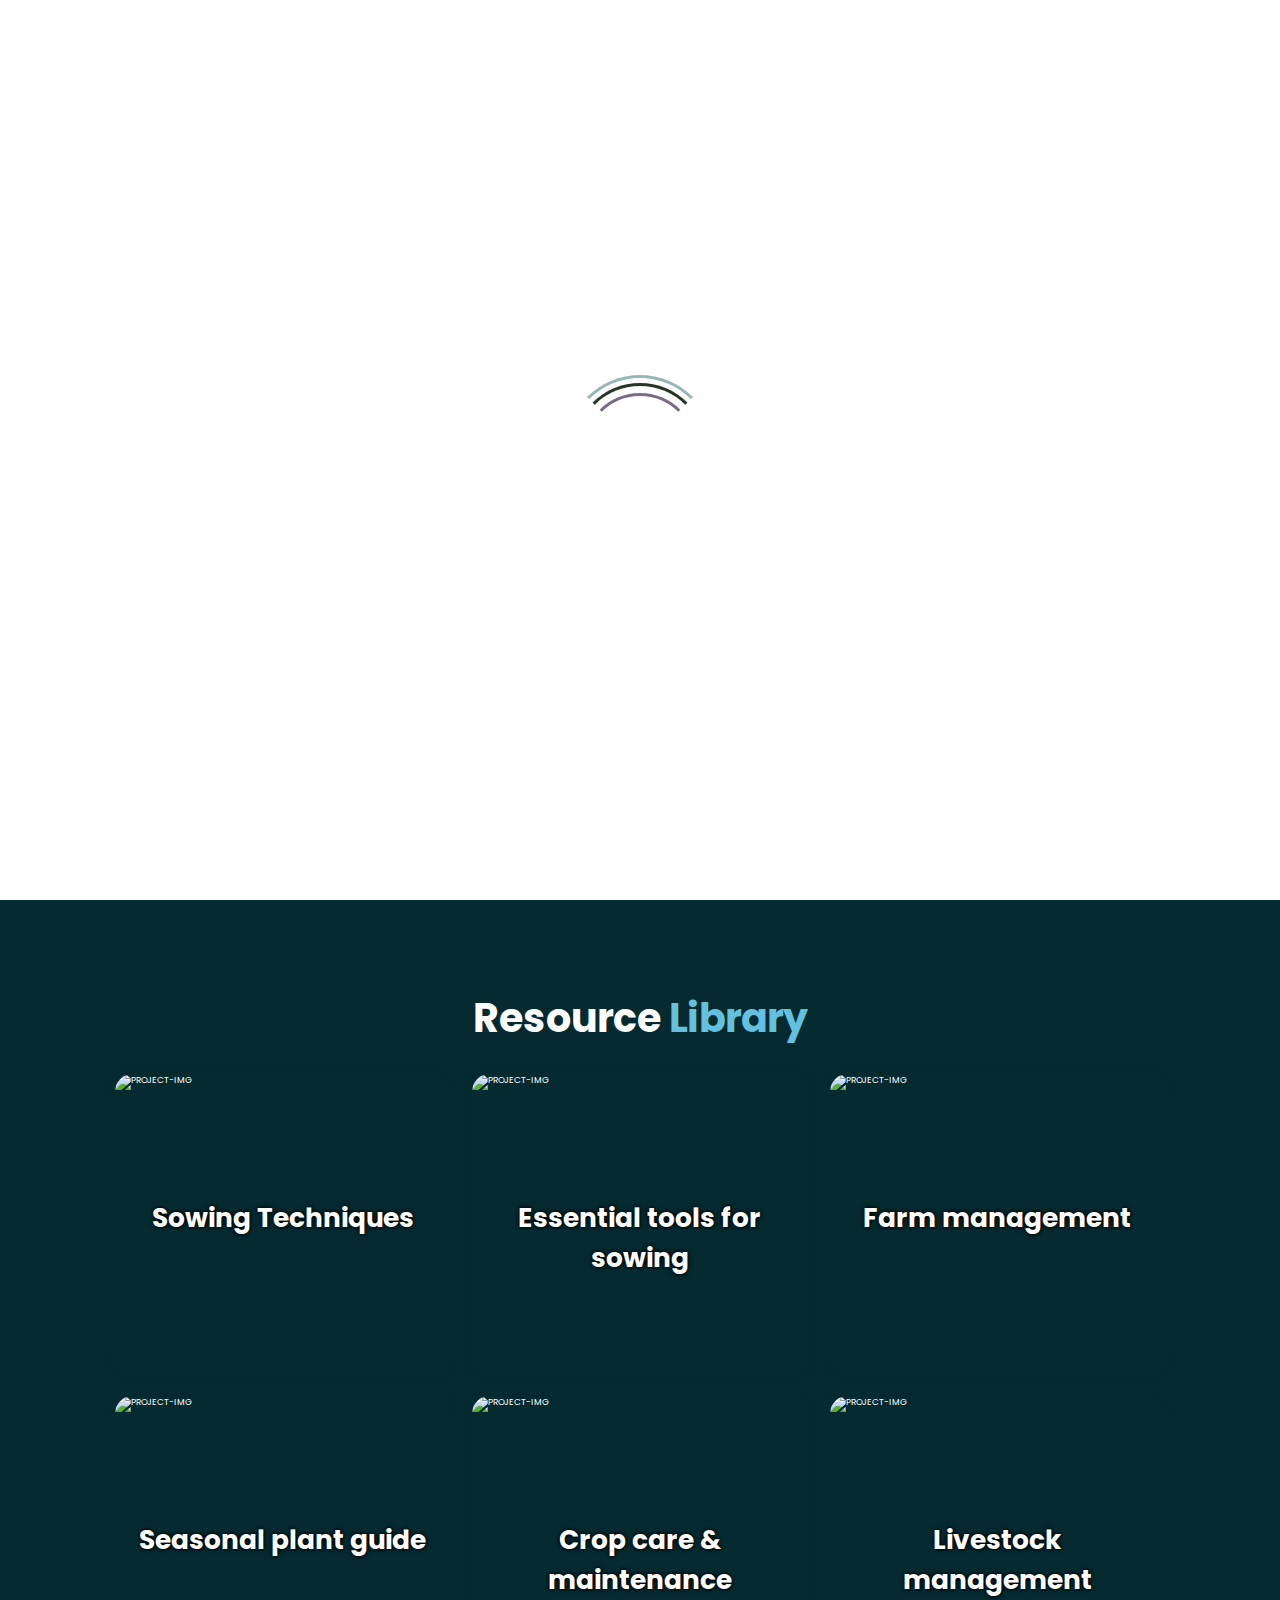
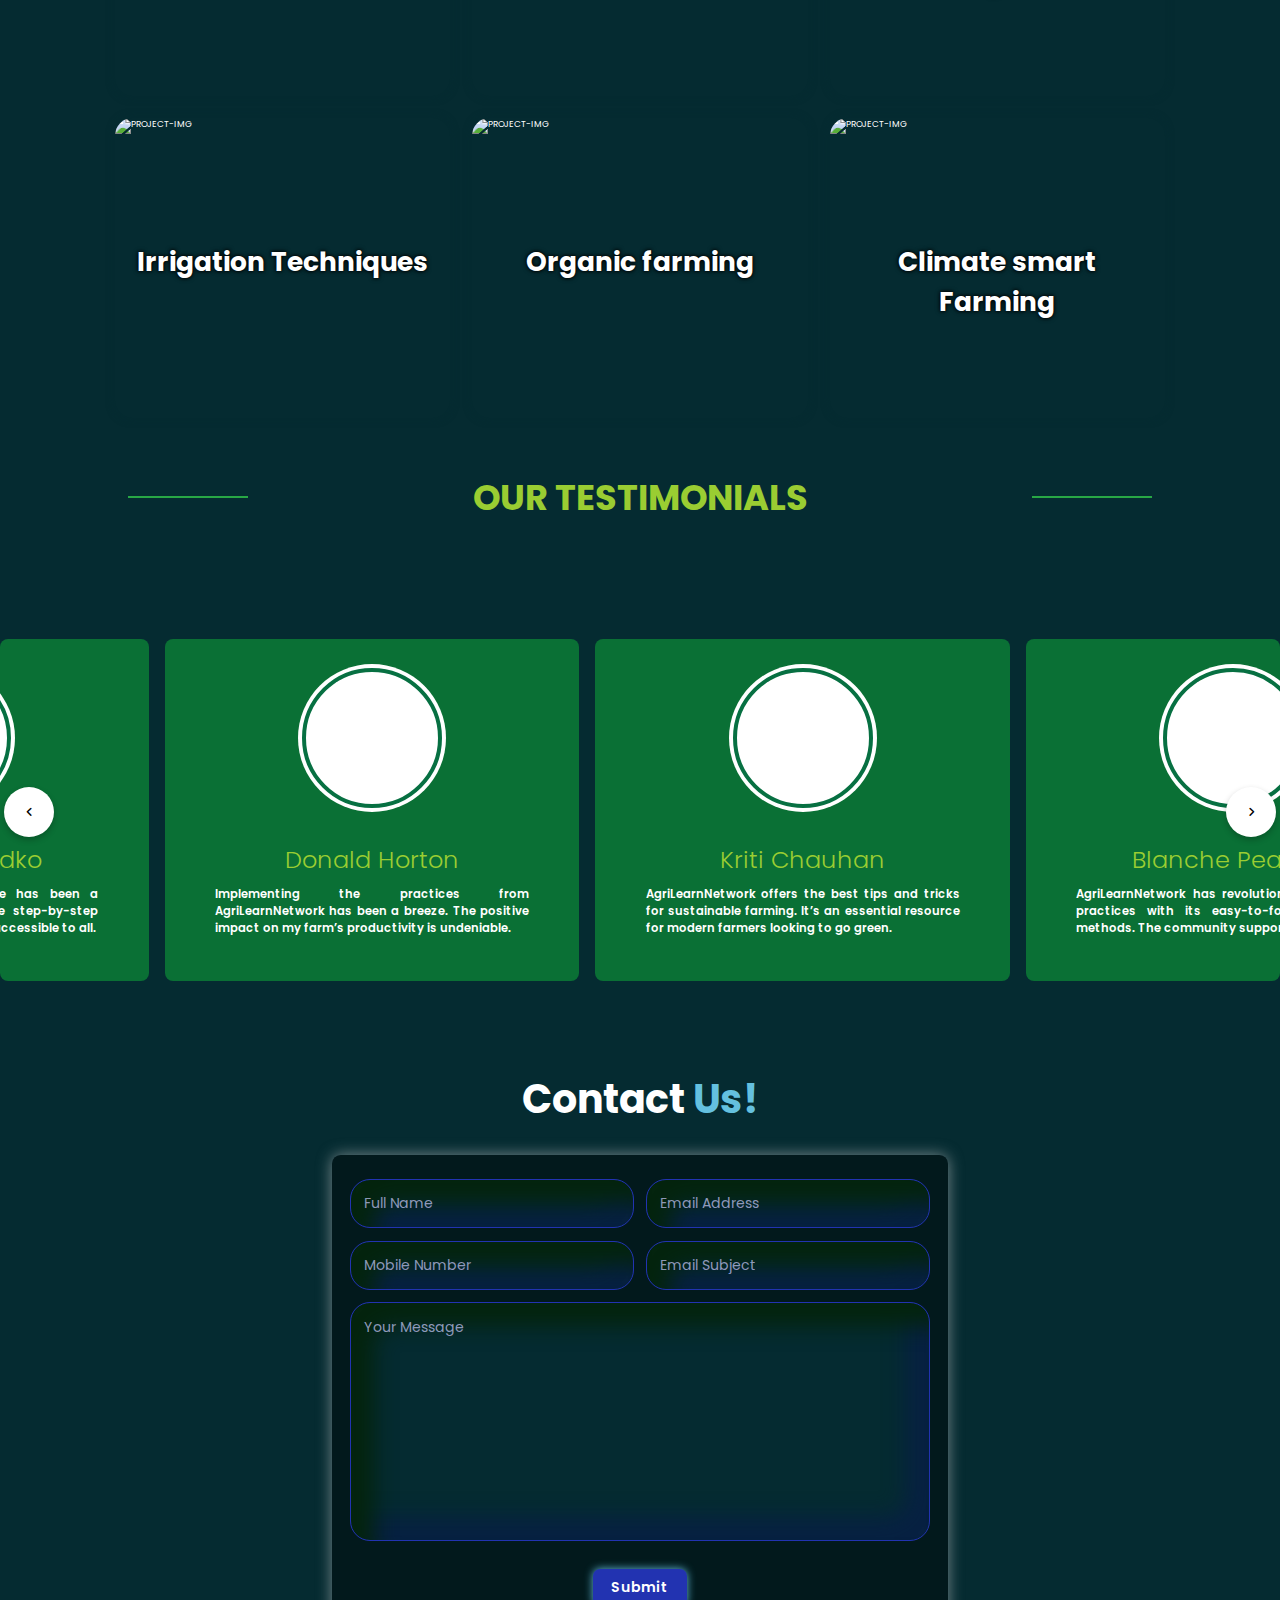
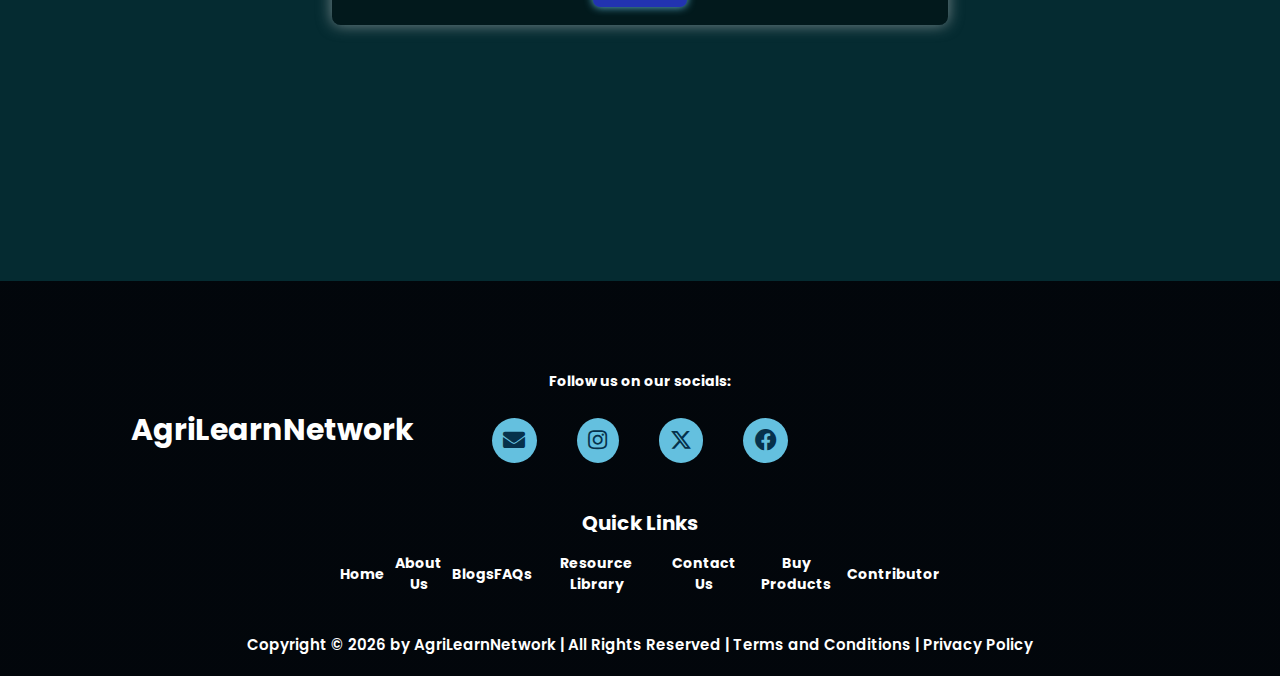
==== commit 2a8ea946: "Merge pull request #2 from Vruxak21/main" ====
--- a/index.html
+++ b/index.html
@@ -4,7 +4,7 @@
     <meta charset="UTF-8" />
     <meta http-equiv="X-UA-Compatible" content="IE=edge" />
     <meta name="viewport" content="width=device-width, initial-scale=1.0" />
-    <title>AgriLearnNetwork</title>
+    <title>Network</title>
     <link
       href="https://unpkg.com/boxicons@2.1.4/css/boxicons.min.css"
       rel="stylesheet"
@@ -73,10 +73,17 @@
         style="height: 50px; width: 50px; margin-right: 10px"
       />
       <a href="#" class="logo" style="margin-inline-end: auto"
-        ><h3>welcum</h3>
+        ><h3>SAIC</h3>
       </a>
 
       <!-- adding the toggle mode button -->
+      <a>
+        <div class="theme-toggle">
+          <i class="fas fa-sun"></i>
+          <i class="fas fa-moon"></i>
+        </div>
+      </a>
+
       <i class="bx bx-menu" id="menu-icon"></i>
       <nav class="navbar">
         <a href="#home" class="active content"
@@ -110,7 +117,7 @@
       <div class="slider">
         <div class="home-content content glow">
           <h3 class="home--welcome">Welcome to</h3>
-          <h1 class="home--welcome">AgriLearnNetwork</h1>
+          <h1 class="home--welcome">Network</h1>
           <h3 class="home--welcome">
             Your Agricultural Knowledge Hub to
             <span class="multiple-text un"></span>
--- a/style.css
+++ b/style.css
@@ -23,19 +23,19 @@
 
 /* Customizing the button */
 .swal-button {
-  background-color:#053314 !important; /* Change button background color */
+  background-color:#052B31 !important; /* Change button background color */
   color: #ffffff !important; /* Change button text color */
 }
 
 /* Customizing the button on hover */
 .swal-button:hover {
-  background-color:#0e4b16 !important; /* Change button hover background color */
+  background-color:#0e2b4b !important; /* Change button hover background color */
 }
 :root {
-  --bg-color: #053314;
-  --second-color: #064b10;
+  --bg-color: #052B31;
+  --second-color: #06314b;
   --txt-color: #fff;
-  --main-color: rgb(192, 223, 100);
+  --main-color: rgb(100, 192, 223);
 }
 
 html {
@@ -262,11 +262,11 @@
 
 body.dark-theme .theme-toggle .fa-moon {
   display: inline;
-  color: #f1c40f;
+  color: #0f85c4;
 }
 
 body.dark-theme a {
-  color: #f1c40f;
+  color: #0f85c4;
 }
 
 body.dark-theme button {
@@ -444,12 +444,12 @@
 
 @-webkit-keyframes glow {
   from {
-    text-shadow: #FC0 1px 0 10px;
+    text-shadow: #00BFFF 1px 0 10px;
 
   }
   
   to {
-    text-shadow: yellowgreen 5px 0 15px;
+    text-shadow: #0099CC 5px 0 15px;
   }
 }
 
@@ -749,13 +749,13 @@
 .services-box h3 {
   font-size: 2.6rem;
   color: white;
-  text-shadow: #07421a;
-  text-shadow: 0 0 5px rgb(192, 223, 100);
+  text-shadow: #072142;
+  text-shadow: 0 0 5px rgb(100, 192, 223);
 }
 
 .services-box h3:hover {
   font-size: 2.6rem;
-  text-shadow: #07421a;
+  text-shadow: #072142;
 }
 
 .services-box p {
@@ -796,8 +796,8 @@
   flex-direction: column;
   position: relative;
   width: 290px;
-  background: linear-gradient(90deg, rgb(31, 102, 31), rgb(231, 231, 121));
-  background: -webkit-linear-gradient(90deg, rgb(31, 102, 31), rgb(231, 231, 121));
+  background: linear-gradient(90deg, rgb(31, 102, 102), rgb(121, 231, 231));
+  background: -webkit-linear-gradient(90deg, rgb(31, 102, 102), rgb(121, 231, 231));
   border-radius: 10px;
   margin: 10px;
   align-self: stretch;
@@ -814,7 +814,7 @@
 }
 
 .fcard:hover {
-  box-shadow: 2px 2px 10px rgba(185, 185, 106, 0.8); 
+  box-shadow: 2px 2px 10px rgba(106, 185, 185, 0.8); 
   transform: scale(1.1);
   -webkit-transform: scale(1.1);
   -ms-transform: scale(1.1);
@@ -835,7 +835,7 @@
 .article h2 {
   font-size: 22px;
   letter-spacing: 1px;
-  text-shadow: 1.5px 1px green;
+  text-shadow: 1.5px 1px blue;
   text-align: left;
 }
 
@@ -850,7 +850,7 @@
   overflow: hidden;
   border-top-left-radius: 10px;
   border-top-right-radius: 10px;
-  filter: drop-shadow(0px 2px 2px #133813aa);
+  filter: drop-shadow(0px 2px 2px #131a3caa);
 }
 
 .article {
@@ -1018,16 +1018,16 @@
   padding: 1.5rem;
   font-size: 1.6rem;
   color: white !important;
-  background: #053314;
+  background: #052B31;
   border-radius: 20px;
   margin: 0.7rem 0;
-  border: 1px solid #B19222;
-  box-shadow: inset 23px 23px 21px #04240e, inset -23px -23px 21px #07421a;
+  border: 1px solid #2233B1;
+  box-shadow: inset 23px 23px 21px #04240e, inset -23px -23px 21px #072142;
 }
 
 .contact form .input-box input::placeholder,
 .contact form textarea::placeholder {
-  color: rgba(206, 255, 206, 0.7) !important;
+  color: rgba(206, 206, 255, 0.7) !important;
 }
 
 input[type="number"]::-webkit-inner-spin-button,
@@ -1048,7 +1048,7 @@
   margin-top: 2rem;
   cursor: pointer;
   padding: 1rem 2rem;
-  background: #B19222;
+  background: #2233B1;
   color: #fff; 
   border: none; 
   border-radius: 0.8rem;
@@ -1056,14 +1056,14 @@
 }
 
 .contact form .btn:hover {
-  background: #997016;
+  background: #163099;
 }
 
 #review-btn {
   padding: 10px 20px;
   border: none;
   border-radius: 20px 0 0 20px;
-  background-color: #B19222;
+  background-color: #2233B1;
   color: white;
   font-size: 16px;
   writing-mode: vertical-rl;
@@ -1077,7 +1077,7 @@
 }
 
 #review-btn:hover {
-  background-color: #997016;
+  background-color: #163099;
 }
 
 .button-container {
@@ -1104,7 +1104,7 @@
   background-color: rgba(0, 0, 0, 0.4);
 }
 .modal-content {
-  background: linear-gradient(180deg, rgb(176, 255, 152), rgb(4, 74, 4));
+  background: linear-gradient(180deg, rgb(152, 176, 255), rgb(4, 4, 74));
   padding: 11px 13px;
   border-radius: 10px;
   width: 90%;
@@ -1141,7 +1141,7 @@
 
 /* Updated close button styles */
 .close {
-  color: #175600;
+  color: #001757;
   font-size: 20px;
   font-weight: bold;
   cursor: pointer;
@@ -1153,15 +1153,15 @@
   display: flex;
   justify-content: center;
   align-items: center;
-  background-color: #00e10017;
+  background-color: #0019e1;
   border-radius: 50%;
-  border: 2px solid #009a03;
+  border: 2px solid #00309a;
   transition: background-color 0.3s ease, color 0.3s ease, transform 0.3s ease;
 }
 
 .close:hover,
 .close:focus {
-  background-color: #04ff043d;
+  background-color: #04aaff3d;
   color: #000;
   transform: rotate(90deg);
 }
@@ -1171,7 +1171,7 @@
 .modal-content h2 {
   margin-top: 4px;
   text-align: center;
-  color: rgb(0, 28, 6);
+  color: rgb(0, 6, 28);
   font-size: 28px;
 }
 
@@ -1184,7 +1184,7 @@
   top: 50%;
   left: 10px;
   transform: translateY(-50%);
-  background-color: rgb(75, 179, 75);
+  background-color: rgb(75, 75, 179);
   color: white;
   border-radius: 50%;
   width: 24px;
@@ -1219,7 +1219,7 @@
 }
 
 .modal-content button[type="submit"] {
-  background: linear-gradient(to right, rgb(75, 179, 75), rgb(42, 228, 42));
+  background: linear-gradient(to right, rgb(75, 75, 179), rgb(42, 42, 228));
   color: white;
   border: none;
   border-radius: 5px;
@@ -1232,7 +1232,7 @@
   width: 100%;
 }
 .modal-content button[type="submit"]:hover {
-  background: linear-gradient(135deg, rgb(63, 220, 63), rgb(20, 124, 20));
+  background: linear-gradient(135deg, rgb(63, 63, 220), rgb(20, 20, 124));
   transform: translateY(2px);
 }
 .modal-content button[type="submit"]:focus {
@@ -1253,13 +1253,13 @@
 
 .star:hover,
 .star.hover {
-  color: #fdd835;
+  color: #3547dd;
   transform: scale(1.4);
 }
 
 .star.active,
 .star.active:hover {
-  color: #fdd835;
+  color: #3547dd;
 }
 
 .star.active:hover ~ .star {
@@ -1286,7 +1286,7 @@
 }
 
 .popup-content {
-  background-color: rgb(206, 231, 203);
+  background-color: rgb(203, 231, 206);
   padding: 20px;
   text-align: center;
   width: 92%;
@@ -1295,20 +1295,20 @@
   border-radius: 10px;
 }
 
-.popup-content h2 {
+.popup-content h2 { 
   font-size: 23px;
-  color: #04862d;
+  color: #042d86  ;
 }
 .popup-content .pop-para
 {
-  color: #535252;
+  color: #525353;
   font-size: 16px;
   margin-bottom: 11px;
   position: relative;
   bottom: 29px;
 }
 .popup-button {
-  background-color: rgb(9, 148, 9);
+  background-color: rgb(9, 9, 148);
   color: #fff;
   border: none;
   padding: 10px 20px;
@@ -1321,7 +1321,7 @@
 }
 
 .popup-button:hover {
-  background-color: #196205;
+  background-color: #052196;
   transform: translateY( 1px);
 }
 .popup-content  img { 
@@ -1411,7 +1411,7 @@
   left: 10px;
   transform: translateY(-50%);
   background-color: #8a2be2;
-  background-color: rgb(75, 179, 75);
+  background-color: rgb(75, 75, 179);
   color: white;
   border-radius: 50%;
   width: 24px;
@@ -1439,7 +1439,7 @@
 
 .modal-content button[type="submit"] {
   background: linear-gradient(to right, #8a2be2, #f163ed);
-  background: linear-gradient(to right, rgb(75, 179, 75), rgb(42, 228, 42));
+  background: linear-gradient(to right, rgb(75, 75, 179), rgb(42, 42, 228));
     color: white;
     border: none;
     border-radius: 5px;
@@ -1451,7 +1451,7 @@
 
 .modal-content button[type="submit"]:hover {
   background: linear-gradient(to right, #f55ef0, #8a2be2);
-  background: linear-gradient(to right, rgb(63, 220, 63), rgb(20, 124, 20));
+  background: linear-gradient(to right, rgb(63, 63, 220), rgb(20, 124, 20));
 }
 
 
@@ -1495,7 +1495,7 @@
   flex: wrap;
   flex-direction: column;
   padding: 1rem 0;
-  background: #0e4b16;
+  background: #0e2b4b;
   min-height: 25rem;
 }
 
@@ -1873,7 +1873,7 @@
 
 /* Handle on hover */
 ::-webkit-scrollbar-thumb:hover {
-  background: rgb(192, 223, 100);
+  background: rgb(100, 192, 223);
 }
 
 
@@ -1909,7 +1909,7 @@
   right: 24px;
   height: 60px;
   width: 60px;
-  background-color: #B19222;
+  background-color: #2233B1;
   border-radius:50%;
   margin-bottom: 10px;
   justify-content: center;
@@ -1930,7 +1930,7 @@
 
 }
 #backtoTop a:hover{
-background-color: #a48613;
+background-color: #1346a4;
 }
 #backtoTop a i {
 font-size: 36px;
@@ -2103,7 +2103,7 @@
     margin: -75px 0 0 -75px;
     border-radius: 50%;
     border: 3px solid transparent;
-    border-top-color:#B7B597;
+    border-top-color:#97B7B5;
     -webkit-animation: spin 2s linear infinite;
     animation: spin 2s linear infinite;
     z-index: 99999;
@@ -2118,7 +2118,7 @@
     bottom: 5px;
     border-radius: 50%;
     border: 3px solid transparent;
-    border-top-color:#254336;
+    border-top-color:#253625;
     -webkit-animation: spin 3s linear infinite;
     animation: spin 3s linear infinite;
 }
@@ -2132,7 +2132,7 @@
     bottom: 15px;
     border-radius: 50%;
     border: 3px solid transparent;
-    border-top-color: #6B8A7A;
+    border-top-color: #7A6B8A;
     -webkit-animation: spin 1.5s linear infinite;
     animation: spin 1.5s linear infinite;
 }
@@ -2209,7 +2209,7 @@
   padding: 1rem;
   transition: all 0.5s linear;
   transform: translateX(-14.5rem);
-  text-shadow: 2px 2px 4px #B19222;
+  text-shadow: 2px 2px 4px #2233B1;
 }
 
 .icon-bar a:hover {
@@ -2257,7 +2257,7 @@
 .icon-bar a .fab {
     font-size: 2rem;
     padding-left: 0.5rem;
-    text-shadow: 2px 2px 4px #B19222;
+    text-shadow: 2px 2px 4px #2233B1;
     animation: letszoom 3s linear alternate-reverse infinite;
 }
 
@@ -2285,7 +2285,7 @@
   .icon-bar a .fab {
     font-size: 2rem;
     padding-left: 1.2rem;
-    text-shadow: 2px 2px 4px #B19222;
+    text-shadow: 2px 2px 4px #2233B1;
     animation: letszoom 3s linear alternate-reverse infinite;
   }
 
